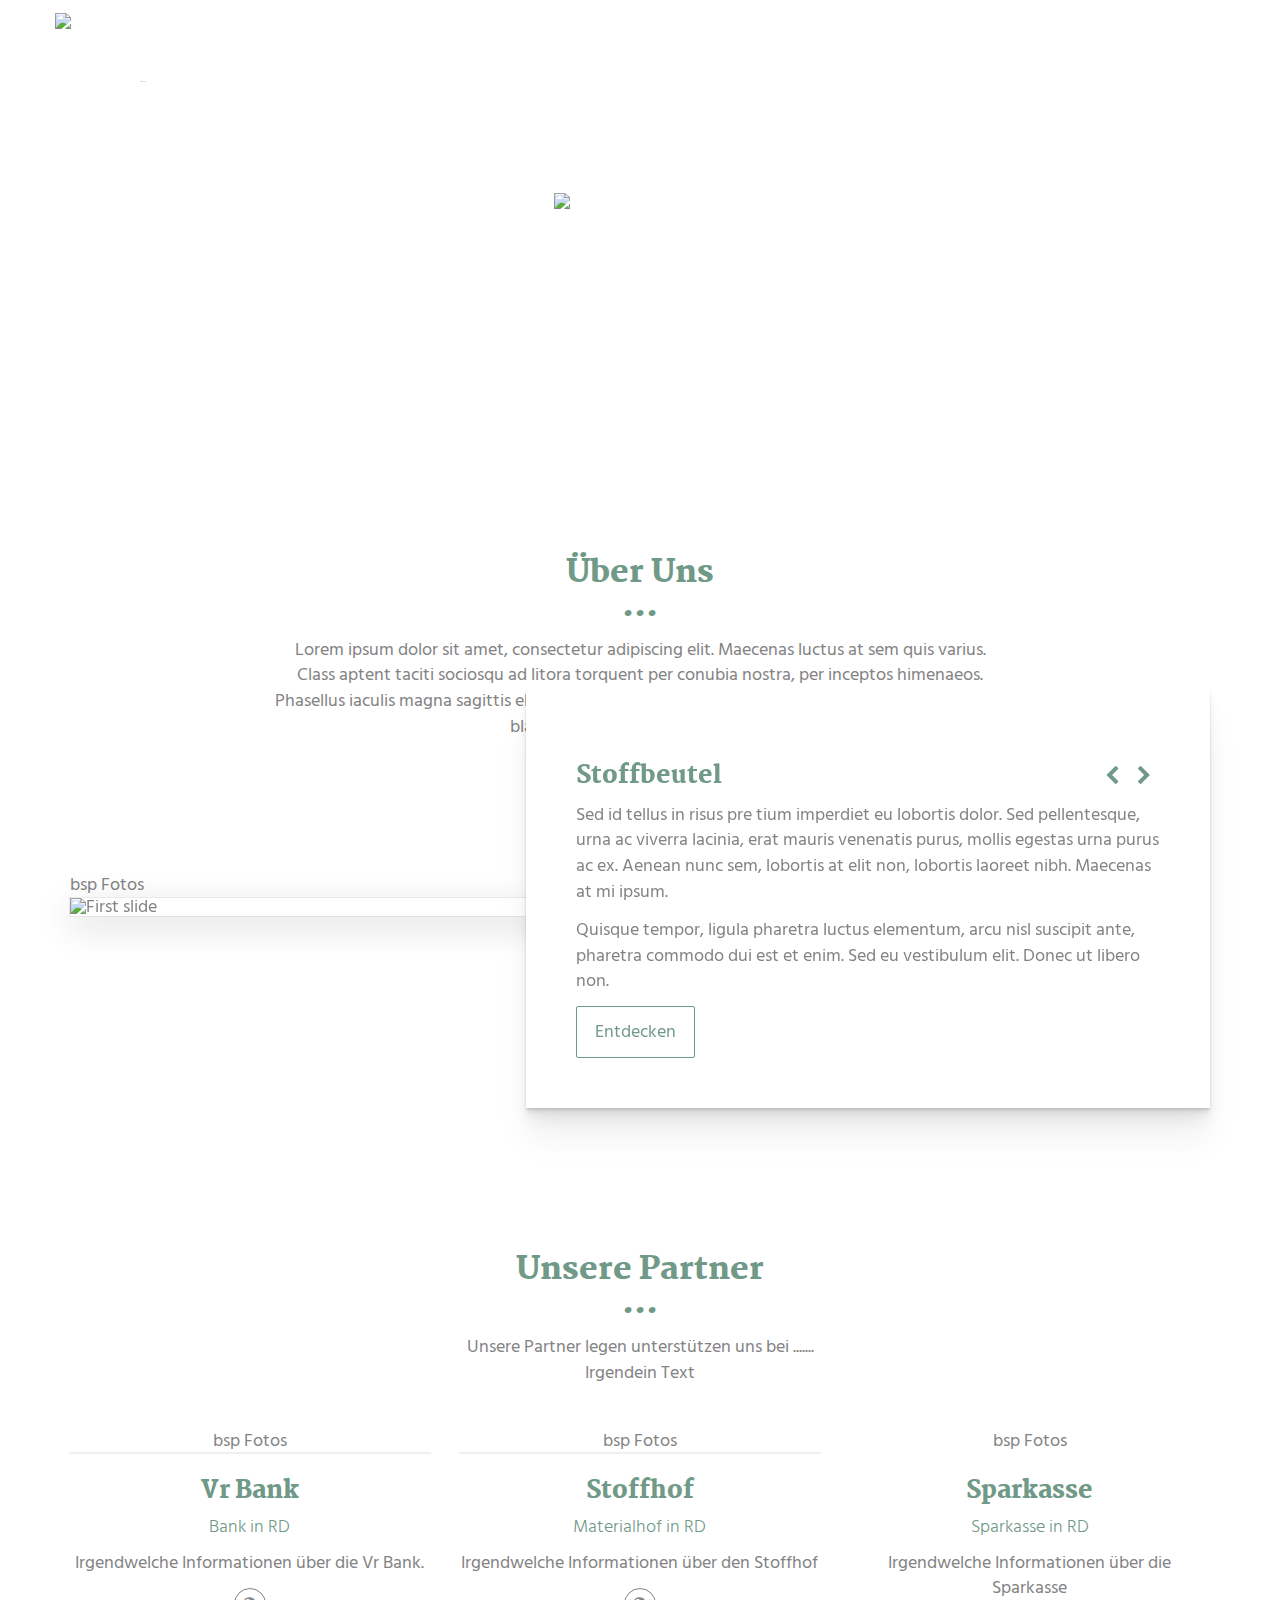
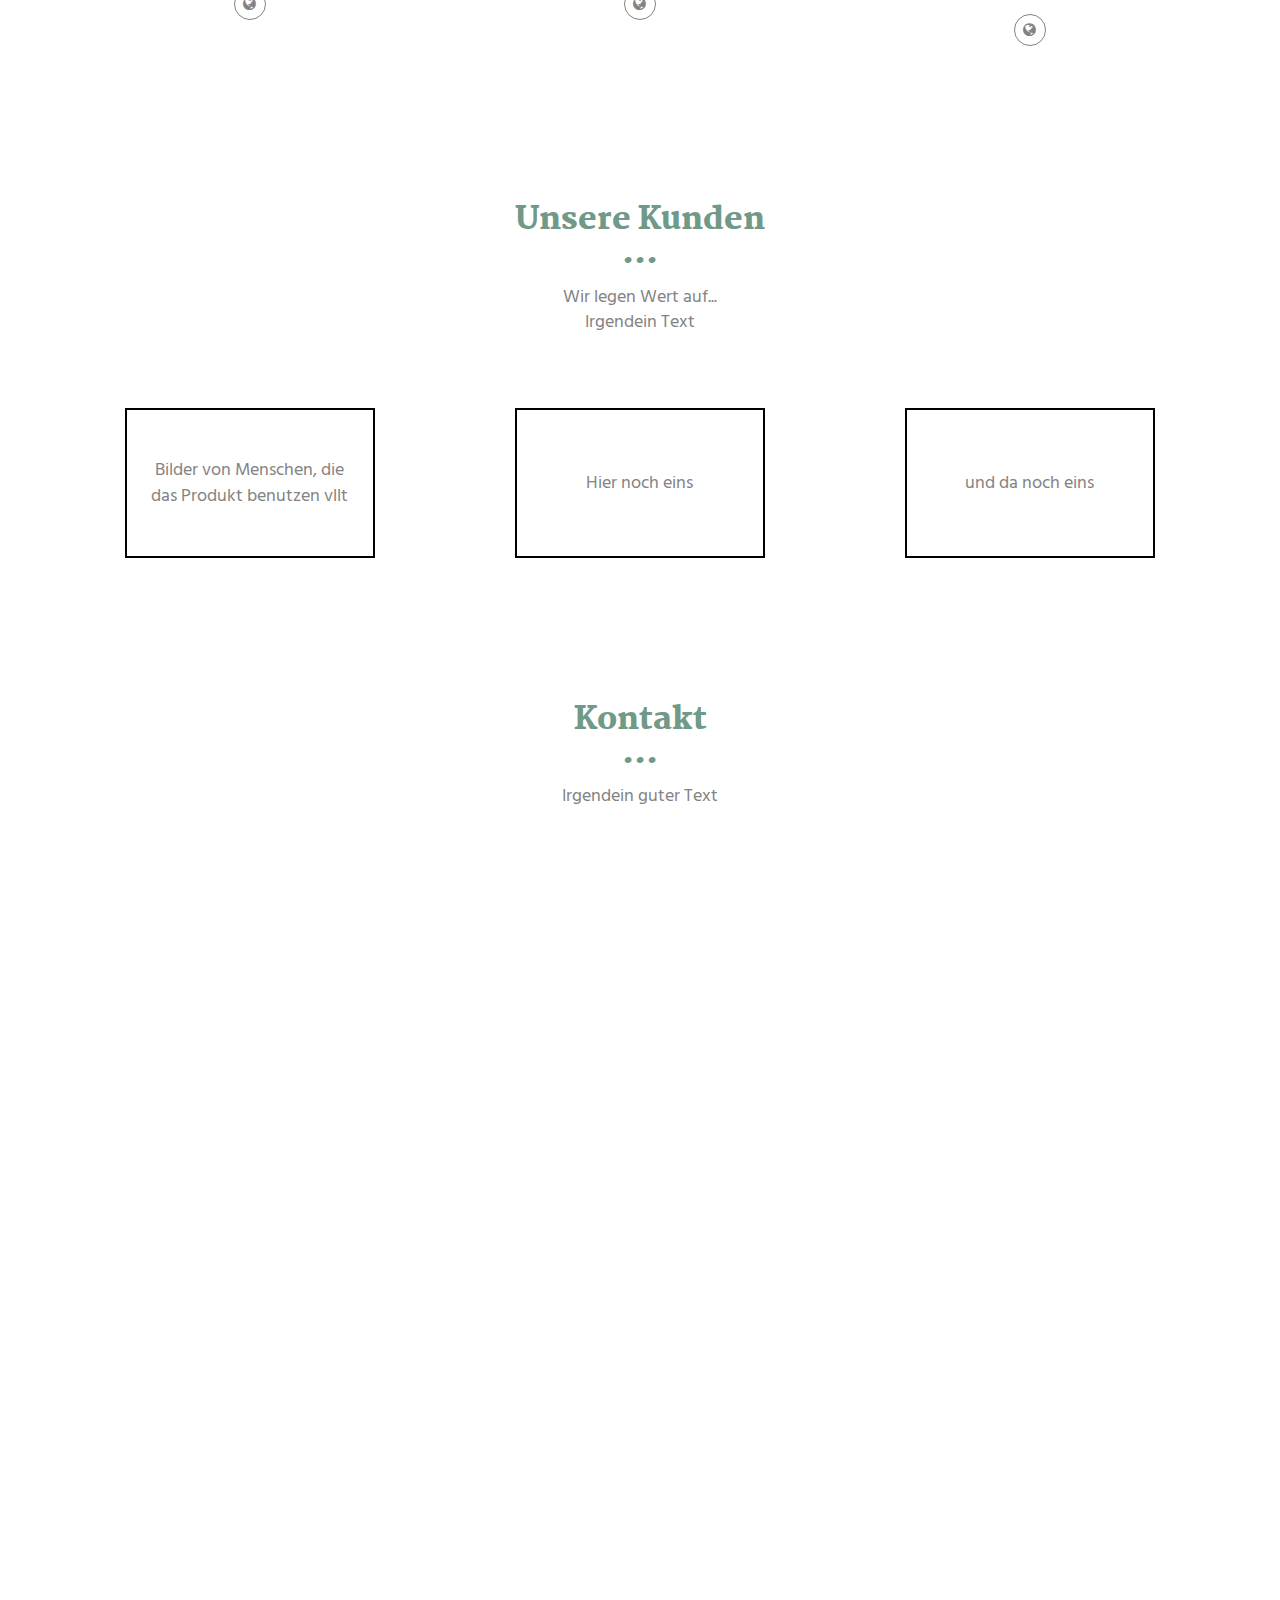
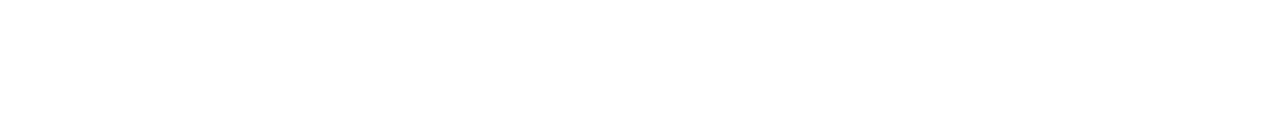
==== index.html @ a60a06b4 "Add files via upload" ====
<!DOCTYPE html>
<html lang="de-DE">

<head>
  <meta charset="UTF-8">
  <meta content="IE=edge" http-equiv="X-UA-Compatible">
  <meta content="width=device-width,initial-scale=1" name="viewport">
  <meta content="description" name="description">
  <meta name="google" content="notranslate" />
  <meta content="Mashup templates have been developped by Orson.io team" name="author">

  <!-- Disable tap highlight on IE -->
  <meta name="msapplication-tap-highlight" content="no">
  
  
  <link rel="apple-touch-icon" sizes="180x180" href="./assets/apple-icon-180x180.png">
  <link href="./assets/favicon.ico" rel="icon">
  <link rel="preconnect" href="https://fonts.googleapis.com">
  <link rel="preconnect" href="https://fonts.gstatic.com" crossorigin>
  <link href="https://fonts.googleapis.com/css2?family=Montserrat:wght@300&family=Open+Sans:ital,wght@0,300;0,400;0,500;0,600;0,700;0,800;1,300;1,400;1,500;1,600;1,700;1,800&family=Poppins:wght@100;200;300;400;600;700&display=swap" rel="stylesheet">
  <title>Endlos Schleife - Ein Schüler StartUp</title>
  <link href="./main.550dcf66.css" rel="stylesheet">
  <link href="style.css" rel="stylesheet">
</head>

<body> <!-- Add your content of header -->
<header>
  <nav class="navbar navbar-default active">
    <div class="container">
      <div class="navbar-header">
        <button type="button" class="navbar-toggle collapsed" data-toggle="collapse" data-target="#navbar-collapse" aria-expanded="false">
          <span class="sr-only">Toggle navigation</span>
          <span class="icon-bar"></span>
          <span class="icon-bar"></span>
          <span class="icon-bar"></span>
        </button>
        <a href="index.html">
          <img src="assets/images/Endlos.png" class="navbar-brand  col-12" alt="Endlos Schleife Logo">
          <h1 class="linkbk">Endlos Schleife </h1>
            <h2 class="smaller">Ein Schüler StartUp</h2>
          
        </a>
      </div>

      <div class="collapse navbar-collapse" id="navbar-collapse">
        <ul class="nav navbar-nav navbar-right">
          <li class="underline"><a href="./index.html" title="">Home</a></li>
          <li class="underline more"><a href="./project.html" title="">Unser Produkt</a></li>
          <li class="underline diff"><a href="./index.html" title="">Unser Team</a></li>
          <li>
            <p>
              <a href="#section2" class="btn btn-default navbar-btn" title="">Kontakt</a>
            </p>
          </li>
        </ul>
      </div> 
    </div>
  </nav>
</header>

<!-- Add your site or app content here -->
  <div class="hero-full-container background-image-container white-text-container">
    <div class="container">
      <div class="row">
        <div class="col-xs-12">
          <a class="" href="./index.html" title="">
            <img src="assets/images/Endlos.png" class="endlos_logo  col-12" alt="Endlos Schleife Logo">
          </a>
          <br>
          <a href="./project.html" class="btn btn-default btn-lg" title="">Entdecken</a>
        </div>
      </div>
    </div>
  </div>

  <div class="section-container">
    <div class="container">
      <div class="row">
        <div class="col-xs-12 col-md-8 col-md-offset-2">
          <div class="text-center">
            <h2>Über Uns</h2>
            <p>Lorem ipsum dolor sit amet, consectetur adipiscing elit. Maecenas luctus at sem quis varius. 
            <br>
            Class aptent taciti sociosqu ad litora torquent per conubia nostra, per inceptos himenaeos. Phasellus iaculis magna sagittis elit sagittis, at hendrerit lorem venenatis. Morbi accumsan iaculis blandit. Cras ultrices hendrerit nisl.</p>
          </div>
       </div>
      </div>
    </div>
  </div>

  <div class="section-container">
    <div class="container">
      <div class="row">      
          <div class="col-xs-12">

              bsp Fotos
            <div id="carousel-example-generic" class="carousel carousel-fade slide" data-ride="carousel">
             
                <div class="carousel-inner" role="listbox">

                    <div class="item active">
                        <img class="img-responsive" src="./assets/images/img-06.jpg" alt="First slide">
                        <div class="carousel-caption card-shadow reveal">
                          
                          <h3>Stoffbeutel</h3>
                          <a class="left carousel-control" href="#carousel-example-generic" role="button" data-slide="prev">
                            <i class="fa fa-chevron-left" aria-hidden="true"></i>
                            <span class="sr-only">Zurück</span>
                          </a>
                          <a class="right carousel-control" href="#carousel-example-generic" role="button" data-slide="next">
                            <i class="fa fa-chevron-right" aria-hidden="true"></i>
                            <span class="sr-only">Nächster</span>
                          </a>
                          <p>
                            Sed id tellus in risus pre
                            tium imperdiet eu lobortis dolor. Sed pellentesque, urna ac viverra lacinia, erat mauris venenatis purus, mollis egestas urna purus ac ex.
                            Aenean nunc sem, lobortis at elit non, lobortis laoreet nibh. Maecenas at mi ipsum.
                          </p>
                          
                          <p>
                            Quisque tempor, ligula pharetra luctus elementum, arcu nisl suscipit ante, pharetra commodo dui est et enim. Sed eu vestibulum elit. Donec ut libero non.
                          </p>
                          <a href="./project.html" class="btn btn-primary" title="">
                            Entdecken
                          </a>
                        </div>
                    </div>
                    <div class="item">
                        <img class="img-responsive" src="./assets/images/img-07.jpg" alt="First slide">
                        <div class="carousel-caption card-shadow reveal">

                          <h3>Stoffschleife</h3>
                            <a class="left carousel-control" href="#carousel-example-generic" role="button" data-slide="prev">
                              <i class="fa fa-chevron-left" aria-hidden="true"></i>
                              <span class="sr-only">Previous</span>
                            </a>
                            <a class="right carousel-control" href="#carousel-example-generic" role="button" data-slide="next">
                              <i class="fa fa-chevron-right" aria-hidden="true"></i>
                              <span class="sr-only">Next</span>
                            </a>
                          <p>
                            Pre id tellus in risus pre
                            tium imperdiet eu lobortis dolor. Sed pellentesque, urna ac viverra lacinia, erat mauris venenatis purus, mollis egestas urna purus ac ex.
                            Aenean nunc sem, lobortis at elit non, lobortis laoreet nibh. Maecenas at mi ipsum.
                          </p>
                          
                          <p>
                            Quisque tempor, ligula pharetra luctus elementum, arcu nisl suscipit ante, pharetra commodo dui est et enim. Sed eu vestibulum elit. Donec ut libero non.
                          </p>
                          <a href="./project.html" class="btn btn-primary" title="">
                            Entdecken
                          </a>
                        </div>
                    </div>
                </div>
               
            </div>

           
          </div>
          
        </div>  
      
    </div>
  </div>

  <div class="section-container">
    <div class="container text-center">
      <div class="row section-container-spacer">
        <div class="col-xs-12 col-md-12">
          <h2>Unsere Partner</h2>
          <p>Unsere Partner legen unterstützen uns bei ....... <br>Irgendein Text</p>
        </div>  
      </div>
      <div class="row">
        <div class="col-xs-12 col-md-4">
          bsp Fotos
          <div class="hover shadow">
            <img src="./assets/images/profil-01.jpg" alt="" class="reveal img-responsive reveal-content image-center">
          </div>
          <h3>Vr Bank</h3>
          <h4>Bank in RD</h4>
          <p>Irgendwelche Informationen über die Vr Bank.</p>
          <p>
            <a href="https://www.meine-vrbank.de/startseite.html" class="social-round-icon fa-icon text-center" title="">
              <i class="fa fa-globe" aria-hidden="true"></i>
            </a>
          </p>
        </div>
       
        <div class="col-xs-12 col-md-4">
          bsp Fotos
          <div class="hover shadow">
            <img src="./assets/images/profil-02.jpg" alt="" class="reveal img-responsive reveal-content image-center">
          </div>
          <h3>Stoffhof</h3>
          <h4>Materialhof in RD</h4>
          <p>Irgendwelche Informationen über den Stoffhof</p>
          <p>
            <a href="https://www.awr.de/unser-leistungsangebot/service/recyclinghoefe/" class="social-round-icon fa-icon text-center" title="">
              <i class="fa fa-globe" aria-hidden="true"></i>
            </a>
          </p>
        </div>
        <div class="col-xs-12 col-md-4">
          bsp Fotos
          <div class="hover shadow">
            <img src="./assets/images/profil-03.jpg" alt="" class="reveal img-responsive reveal-content image-center">
          </div>
          <h3>Sparkasse</h3>
          <h4>Sparkasse in RD</h4>
          <p>Irgendwelche Informationen über die Sparkasse</p>
          <p>
            <a href="https://www.sparkasse.de/" class="social-round-icon fa-icon text-center" title="">
              <i class="fa fa-globe" aria-hidden="true"></i>
            </a>
          </p>
        </div>
      </div>
    </div>
  </div>

  <div class="section-container">
    <div class="container text-center">
      <div class="row section-container-spacer">
        <div class="col-xs-12 col-md-12">
          <h2 class="text-center">Unsere Kunden</h2>
          <p>Wir legen Wert auf... <br>Irgendein Text</p>
        </div>  
      </div>
      <div class="row">
        <div class="col-xs-12 col-md-4 flex">
          <div class="boxartext">Bilder von Menschen, die das Produkt benutzen vllt</div>
          <!--  <img src="./assets/images/logo-01.png" alt="" class="img-responsive reveal-content image-center">  -->

        </div>
       
        <div class="col-xs-12 col-md-4 flex">
         <div class="boxartext"> Hier noch eins </div>
          <!--   <img src="./assets/images/logo-02.png" alt="" class="img-responsive reveal-content image-center">   -->
        </div>
        <div class="col-xs-12 col-md-4 flex">
          <div class="boxartext">und da noch eins</div>
          <!--  <img src="./assets/images/logo-03.png" alt="" class="img-responsive reveal-content image-center">   -->
        </div>
      </div>
    </div>
  </div>
 
 
  <div  id="section2" class="section-container contact-container">
    <div class="container">
      <div class="row">
        <div class="col-xs-12 col-md-12">
          <div class="section-container-spacer">
            <h2 class="text-center">Kontakt</h2>
            <p class="text-center">Irgendein guter Text</p>
          </div>
          <div class="card-container">
            <div class="card card-shadow col-xs-10 col-xs-offset-1 col-md-8 col-md-offset-2 reveal">
              <form action="" class="reveal-content">
                <div class="row">
                  <div class="col-md-7">
                    <div class="form-group">
                      <input type="email" class="form-control" id="email" placeholder="Email">
                    </div>
                    <div class="form-group">
                      <input type="text" class="form-control" id="subject" placeholder="Betreff">
                    </div>
                    <div class="form-group">
                      <textarea class="form-control" rows="3" placeholder="Nachricht hier eingeben"></textarea>
                    </div>
                    <button type="submit" class="btn btn-primary">Senden</button>
                  </div>
                  <div class="col-md-5">
                    <ul class="list-unstyled address-container">
                      <li>
                        <span class="fa-icon">
                          <i class="fa fa-phone" aria-hidden="true"></i>
                        </span>
                        + Telefonnummer
                      </li>
                      <li>
                        <span class="fa-icon">
                          <i class="fa fa fa-map-o" aria-hidden="true"></i>
                        </span>
                        Ritterstraße 12, 24768 Rendsburg
                      </li>
                    </ul>
                  </div>
                </div>
              </form>
            </div>
            <div class="card-image col-xs-12" style="background-image: url('/assets/images/img-01.jpg')">
            </div>
          </div>
        </div>  
      </div>
    </div>
  </div>

<script>
  document.addEventListener("DOMContentLoaded", function (event) {
    navbarFixedTopAnimation();
  });
</script>

<footer class="footer-container white-text-container">
  <div class="container">
    <div class="row">

     
      <div class="col-xs-12">
        <h3>Endlos Schleife</h3>

        <div class="row">
          <div class="col-xs-12 col-sm-7">
            <p><small> &copy 2022, Endlos Schleife </small>
            </p>
          </div>
          <div class="col-xs-12 col-sm-5">
            <p class="text-right">
              <a href="https://www.instagram.com/endlosschleife_official/" class="social-round-icon white-round-icon fa-icon" target="_blank">
                  <i class="fa fa-instagram"></i>
              </a>
              <a href="https://www.facebook.com/people/Endlosschleife-Hela/100087399893054/" class="social-round-icon white-round-icon fa-icon"  target="_blank" title="">
                <i class="fa fa-facebook" aria-hidden="true"></i>
              </a>
              <a href="https://twitter.com/" class="social-round-icon white-round-icon fa-icon" target="_blank" title="">
                <i class="fa fa-twitter" aria-hidden="true"></i>
              </a>
              <a href="https://www.linkedin.com/" class="social-round-icon white-round-icon fa-icon" target="_blank" title="">
                <i class="fa fa-linkedin" aria-hidden="true"></i>
              </a>
            </p>
          </div>
        </div>
        
        
      </div>
    </div>
  </div>
</footer>

<script>
  document.addEventListener("DOMContentLoaded", function (event) {
    navActivePage();
    scrollRevelation('.reveal');
  });
</script>

<!-- Google Analytics: change UA-XXXXX-X to be your site's ID 

<script>
  (function (i, s, o, g, r, a, m) {
    i['GoogleAnalyticsObject'] = r; i[r] = i[r] || function () {
      (i[r].q = i[r].q || []).push(arguments)
    }, i[r].l = 1 * new Date(); a = s.createElement(o),
      m = s.getElementsByTagName(o)[0]; a.async = 1; a.src = g; m.parentNode.insertBefore(a, m)
  })(window, document, 'script', '//www.google-analytics.com/analytics.js', 'ga');
  ga('create', 'UA-XXXXX-X', 'auto');
  ga('send', 'pageview');
</script>

--> <script type="text/javascript" src="./main.0cf8b554.js"></script></body>

</html>
---- main.550dcf66.css ----
@import url(https://fonts.googleapis.com/css?family=Hind+Siliguri:300,600|Martel:400,900);@import url(https://maxcdn.bootstrapcdn.com/font-awesome/4.7.0/css/font-awesome.min.css);/*!
 * Bootstrap v3.3.7 (http://getbootstrap.com)
 * Copyright 2011-2016 Twitter, Inc.
 * Licensed under MIT (https://github.com/twbs/bootstrap/blob/master/LICENSE)
 */
/*! normalize.css v3.0.3 | MIT License | github.com/necolas/normalize.css */html{font-family:sans-serif;-ms-text-size-adjust:100%;-webkit-text-size-adjust:100%}body{margin:0}article,aside,details,figcaption,figure,footer,header,hgroup,main,menu,nav,section,summary{display:block}audio,canvas,progress,video{display:inline-block;vertical-align:baseline}audio:not([controls]){display:none;height:0}[hidden],template{display:none}a{background-color:transparent}a:active,a:hover{outline:0}abbr[title]{border-bottom:1px dotted}b,strong{font-weight:700}dfn{font-style:italic}h1{font-size:2em;margin:.67em 0}mark{background:#ff0;color:#000}small{font-size:80%}sub,sup{font-size:75%;line-height:0;position:relative;vertical-align:baseline}sup{top:-.5em}sub{bottom:-.25em}img{border:0}svg:not(:root){overflow:hidden}figure{margin:1em 40px}hr{box-sizing:content-box;height:0}pre{overflow:auto}code,kbd,pre,samp{font-family:monospace,monospace;font-size:1em}button,input,optgroup,select,textarea{color:inherit;font:inherit;margin:0}button{overflow:visible}button,select{text-transform:none}button,html input[type=button],input[type=reset],input[type=submit]{-webkit-appearance:button;cursor:pointer}button[disabled],html input[disabled]{cursor:default}button::-moz-focus-inner,input::-moz-focus-inner{border:0;padding:0}input{line-height:normal}input[type=checkbox],input[type=radio]{box-sizing:border-box;padding:0}input[type=number]::-webkit-inner-spin-button,input[type=number]::-webkit-outer-spin-button{height:auto}input[type=search]{-webkit-appearance:textfield;box-sizing:content-box}input[type=search]::-webkit-search-cancel-button,input[type=search]::-webkit-search-decoration{-webkit-appearance:none}fieldset{border:1px solid silver;margin:0 2px;padding:.35em .625em .75em}textarea{overflow:auto}optgroup{font-weight:700}table{border-collapse:collapse;border-spacing:0}td,th{padding:0}

/*! Source: https://github.com/h5bp/html5-boilerplate/blob/master/src/css/main.css */@media print{*,:after,:before{background:transparent!important;color:#000!important;box-shadow:none!important;text-shadow:none!important}a,a:visited{text-decoration:underline}a[href]:after{content:" (" attr(href) ")"}abbr[title]:after{content:" (" attr(title) ")"}a[href^="#"]:after,a[href^="javascript:"]:after{content:""}blockquote,pre{border:1px solid #999;page-break-inside:avoid}thead{display:table-header-group}img,tr{page-break-inside:avoid}img{max-width:100%!important}h2,h3,p{orphans:3;widows:3}h2,h3{page-break-after:avoid}.navbar{display:none}.btn>.caret,.dropup>.btn>.caret{border-top-color:#000!important}.label{border:1px solid #000}.table{border-collapse:collapse!important}.table td,.table th{background-color:#fff!important}.table-bordered td,.table-bordered th{border:1px solid #ddd!important}}*,:after,:before{-webkit-box-sizing:border-box;-moz-box-sizing:border-box;box-sizing:border-box}html{font-size:10px;-webkit-tap-highlight-color:transparent}body{font-family:Hind Siliguri,Helvetica,Arial,sans-serif;font-size:18px;line-height:1.42857;color:#838383;background-color:#fff}button,input,select,textarea{font-family:inherit;font-size:inherit;line-height:inherit}a{color:#1763e9;text-decoration:none}a:focus,a:hover{color:#1045a4;text-decoration:underline}a:focus{outline:5px auto -webkit-focus-ring-color;outline-offset:-2px}figure{margin:0}img{vertical-align:middle}.img-responsive{display:block;max-width:100%;height:auto}.img-rounded{border-radius:4px}.img-thumbnail{padding:4px;line-height:1.42857;background-color:#fff;border:1px solid #ddd;border-radius:2px;-webkit-transition:all .2s ease-in-out;-o-transition:all .2s ease-in-out;transition:all .2s ease-in-out;display:inline-block;max-width:100%;height:auto}.img-circle{border-radius:50%}hr{margin-top:25px;margin-bottom:25px;border:0;border-top:1px solid #eee}.sr-only{position:absolute;width:1px;height:1px;margin:-1px;padding:0;overflow:hidden;clip:rect(0,0,0,0);border:0}.sr-only-focusable:active,.sr-only-focusable:focus{position:static;width:auto;height:auto;margin:0;overflow:visible;clip:auto}[role=button]{cursor:pointer}.h1,.h2,.h3,.h4,.h5,.h6,h1,h2,h3,h4,h5,h6{font-family:Martel,Times New Roman,Times,serif;font-weight:900;line-height:1.1;color:#1763e9}.h1 .small,.h1 small,.h2 .small,.h2 small,.h3 .small,.h3 small,.h4 .small,.h4 small,.h5 .small,.h5 small,.h6 .small,.h6 small,h1 .small,h1 small,h2 .small,h2 small,h3 .small,h3 small,h4 .small,h4 small,h5 .small,h5 small,h6 .small,h6 small{font-weight:400;line-height:1;color:#777}.h1,.h2,.h3,h1,h2,h3{margin-top:25px;margin-bottom:12.5px}.h1 .small,.h1 small,.h2 .small,.h2 small,.h3 .small,.h3 small,h1 .small,h1 small,h2 .small,h2 small,h3 .small,h3 small{font-size:65%}.h4,.h5,.h6,h4,h5,h6{margin-top:12.5px;margin-bottom:12.5px}.h4 .small,.h4 small,.h5 .small,.h5 small,.h6 .small,.h6 small,h4 .small,h4 small,h5 .small,h5 small,h6 .small,h6 small{font-size:75%}.h1,h1{font-size:59px}.h2,h2{font-size:31px}.h3,h3{font-size:24px}.h4,.h5,h4,h5{font-size:18px}.h6,h6{font-size:16px}p{margin:0 0 12.5px}.lead{margin-bottom:25px;font-size:20px;font-weight:300;line-height:1.4}@media (min-width:768px){.lead{font-size:27px}}.small,small{font-size:77%}.mark,mark{background-color:#fcf8e3;padding:.2em}.text-left{text-align:left}.text-right{text-align:right}.text-center{text-align:center}.text-justify{text-align:justify}.text-nowrap{white-space:nowrap}.text-lowercase{text-transform:lowercase}.initialism,.text-uppercase{text-transform:uppercase}.text-capitalize{text-transform:capitalize}.text-muted{color:#777}.text-primary{color:#1763e9}a.text-primary:focus,a.text-primary:hover{color:#124fbb}.text-success{color:#fff}a.text-success:focus,a.text-success:hover{color:#e6e6e6}.text-info{color:#31708f}a.text-info:focus,a.text-info:hover{color:#245269}.text-warning{color:#8a6d3b}a.text-warning:focus,a.text-warning:hover{color:#66512c}.text-danger{color:#fff}a.text-danger:focus,a.text-danger:hover{color:#e6e6e6}.bg-primary{color:#fff;background-color:#1763e9}a.bg-primary:focus,a.bg-primary:hover{background-color:#124fbb}.bg-success{background-color:#08005f}a.bg-success:focus,a.bg-success:hover{background-color:#04002c}.bg-info{background-color:#d9edf7}a.bg-info:focus,a.bg-info:hover{background-color:#afd9ee}.bg-warning{background-color:#fcf8e3}a.bg-warning:focus,a.bg-warning:hover{background-color:#f7ecb5}.bg-danger{background-color:#ca044b}a.bg-danger:focus,a.bg-danger:hover{background-color:#980338}.page-header{padding-bottom:11.5px;margin:50px 0 25px;border-bottom:1px solid #eee}ol,ul{margin-top:0;margin-bottom:12.5px}ol ol,ol ul,ul ol,ul ul{margin-bottom:0}.list-inline,.list-unstyled{padding-left:0;list-style:none}.list-inline{margin-left:-5px}.list-inline>li{display:inline-block;padding-left:5px;padding-right:5px}dl{margin-top:0;margin-bottom:25px}dd,dt{line-height:1.42857}dt{font-weight:700}dd{margin-left:0}.dl-horizontal dd:after,.dl-horizontal dd:before{content:" ";display:table}.dl-horizontal dd:after{clear:both}@media (min-width:768px){.dl-horizontal dt{float:left;width:160px;clear:left;text-align:right;overflow:hidden;text-overflow:ellipsis;white-space:nowrap}.dl-horizontal dd{margin-left:180px}}abbr[data-original-title],abbr[title]{cursor:help;border-bottom:1px dotted #777}.initialism{font-size:90%}blockquote{padding:12.5px 25px;margin:0 0 25px;font-size:22.5px;border-left:5px solid #eee}blockquote ol:last-child,blockquote p:last-child,blockquote ul:last-child{margin-bottom:0}blockquote .small,blockquote footer,blockquote small{display:block;font-size:80%;line-height:1.42857;color:#777}blockquote .small:before,blockquote footer:before,blockquote small:before{content:"\2014   \A0"}.blockquote-reverse,blockquote.pull-right{padding-right:15px;padding-left:0;border-right:5px solid #eee;border-left:0;text-align:right}.blockquote-reverse .small:before,.blockquote-reverse footer:before,.blockquote-reverse small:before,blockquote.pull-right .small:before,blockquote.pull-right footer:before,blockquote.pull-right small:before{content:""}.blockquote-reverse .small:after,.blockquote-reverse footer:after,.blockquote-reverse small:after,blockquote.pull-right .small:after,blockquote.pull-right footer:after,blockquote.pull-right small:after{content:"\A0   \2014"}address{margin-bottom:25px;font-style:normal;line-height:1.42857}code,kbd,pre,samp{font-family:Menlo,Monaco,Consolas,Courier New,monospace}code{color:#c7254e;background-color:#f9f2f4}code,kbd{padding:2px 4px;font-size:90%;border-radius:2px}kbd{color:#fff;background-color:#333;box-shadow:inset 0 -1px 0 rgba(0,0,0,.25)}kbd kbd{padding:0;font-size:100%;font-weight:700;box-shadow:none}pre{display:block;padding:12px;margin:0 0 12.5px;font-size:17px;line-height:1.42857;word-break:break-all;word-wrap:break-word;color:#333;background-color:#f5f5f5;border:1px solid #ccc;border-radius:2px}pre code{padding:0;font-size:inherit;color:inherit;white-space:pre-wrap;background-color:transparent;border-radius:0}.pre-scrollable{max-height:340px;overflow-y:scroll}.container{margin-right:auto;margin-left:auto;padding-left:15px;padding-right:15px}.container:after,.container:before{content:" ";display:table}.container:after{clear:both}@media (min-width:768px){.container{width:750px}}@media (min-width:992px){.container{width:970px}}@media (min-width:1200px){.container{width:1170px}}.container-fluid{margin-right:auto;margin-left:auto;padding-left:15px;padding-right:15px}.container-fluid:after,.container-fluid:before{content:" ";display:table}.container-fluid:after{clear:both}.row{margin-left:-15px;margin-right:-15px}.row:after,.row:before{content:" ";display:table}.row:after{clear:both}.col-lg-1,.col-lg-2,.col-lg-3,.col-lg-4,.col-lg-5,.col-lg-6,.col-lg-7,.col-lg-8,.col-lg-9,.col-lg-10,.col-lg-11,.col-lg-12,.col-md-1,.col-md-2,.col-md-3,.col-md-4,.col-md-5,.col-md-6,.col-md-7,.col-md-8,.col-md-9,.col-md-10,.col-md-11,.col-md-12,.col-sm-1,.col-sm-2,.col-sm-3,.col-sm-4,.col-sm-5,.col-sm-6,.col-sm-7,.col-sm-8,.col-sm-9,.col-sm-10,.col-sm-11,.col-sm-12,.col-xs-1,.col-xs-2,.col-xs-3,.col-xs-4,.col-xs-5,.col-xs-6,.col-xs-7,.col-xs-8,.col-xs-9,.col-xs-10,.col-xs-11,.col-xs-12{position:relative;min-height:1px;padding-left:15px;padding-right:15px}.col-xs-1,.col-xs-2,.col-xs-3,.col-xs-4,.col-xs-5,.col-xs-6,.col-xs-7,.col-xs-8,.col-xs-9,.col-xs-10,.col-xs-11,.col-xs-12{float:left}.col-xs-1{width:8.33333%}.col-xs-2{width:16.66667%}.col-xs-3{width:25%}.col-xs-4{width:33.33333%}.col-xs-5{width:41.66667%}.col-xs-6{width:50%}.col-xs-7{width:58.33333%}.col-xs-8{width:66.66667%}.col-xs-9{width:75%}.col-xs-10{width:83.33333%}.col-xs-11{width:91.66667%}.col-xs-12{width:100%}.col-xs-pull-0{right:auto}.col-xs-pull-1{right:8.33333%}.col-xs-pull-2{right:16.66667%}.col-xs-pull-3{right:25%}.col-xs-pull-4{right:33.33333%}.col-xs-pull-5{right:41.66667%}.col-xs-pull-6{right:50%}.col-xs-pull-7{right:58.33333%}.col-xs-pull-8{right:66.66667%}.col-xs-pull-9{right:75%}.col-xs-pull-10{right:83.33333%}.col-xs-pull-11{right:91.66667%}.col-xs-pull-12{right:100%}.col-xs-push-0{left:auto}.col-xs-push-1{left:8.33333%}.col-xs-push-2{left:16.66667%}.col-xs-push-3{left:25%}.col-xs-push-4{left:33.33333%}.col-xs-push-5{left:41.66667%}.col-xs-push-6{left:50%}.col-xs-push-7{left:58.33333%}.col-xs-push-8{left:66.66667%}.col-xs-push-9{left:75%}.col-xs-push-10{left:83.33333%}.col-xs-push-11{left:91.66667%}.col-xs-push-12{left:100%}.col-xs-offset-0{margin-left:0}.col-xs-offset-1{margin-left:8.33333%}.col-xs-offset-2{margin-left:16.66667%}.col-xs-offset-3{margin-left:25%}.col-xs-offset-4{margin-left:33.33333%}.col-xs-offset-5{margin-left:41.66667%}.col-xs-offset-6{margin-left:50%}.col-xs-offset-7{margin-left:58.33333%}.col-xs-offset-8{margin-left:66.66667%}.col-xs-offset-9{margin-left:75%}.col-xs-offset-10{margin-left:83.33333%}.col-xs-offset-11{margin-left:91.66667%}.col-xs-offset-12{margin-left:100%}@media (min-width:768px){.col-sm-1,.col-sm-2,.col-sm-3,.col-sm-4,.col-sm-5,.col-sm-6,.col-sm-7,.col-sm-8,.col-sm-9,.col-sm-10,.col-sm-11,.col-sm-12{float:left}.col-sm-1{width:8.33333%}.col-sm-2{width:16.66667%}.col-sm-3{width:25%}.col-sm-4{width:33.33333%}.col-sm-5{width:41.66667%}.col-sm-6{width:50%}.col-sm-7{width:58.33333%}.col-sm-8{width:66.66667%}.col-sm-9{width:75%}.col-sm-10{width:83.33333%}.col-sm-11{width:91.66667%}.col-sm-12{width:100%}.col-sm-pull-0{right:auto}.col-sm-pull-1{right:8.33333%}.col-sm-pull-2{right:16.66667%}.col-sm-pull-3{right:25%}.col-sm-pull-4{right:33.33333%}.col-sm-pull-5{right:41.66667%}.col-sm-pull-6{right:50%}.col-sm-pull-7{right:58.33333%}.col-sm-pull-8{right:66.66667%}.col-sm-pull-9{right:75%}.col-sm-pull-10{right:83.33333%}.col-sm-pull-11{right:91.66667%}.col-sm-pull-12{right:100%}.col-sm-push-0{left:auto}.col-sm-push-1{left:8.33333%}.col-sm-push-2{left:16.66667%}.col-sm-push-3{left:25%}.col-sm-push-4{left:33.33333%}.col-sm-push-5{left:41.66667%}.col-sm-push-6{left:50%}.col-sm-push-7{left:58.33333%}.col-sm-push-8{left:66.66667%}.col-sm-push-9{left:75%}.col-sm-push-10{left:83.33333%}.col-sm-push-11{left:91.66667%}.col-sm-push-12{left:100%}.col-sm-offset-0{margin-left:0}.col-sm-offset-1{margin-left:8.33333%}.col-sm-offset-2{margin-left:16.66667%}.col-sm-offset-3{margin-left:25%}.col-sm-offset-4{margin-left:33.33333%}.col-sm-offset-5{margin-left:41.66667%}.col-sm-offset-6{margin-left:50%}.col-sm-offset-7{margin-left:58.33333%}.col-sm-offset-8{margin-left:66.66667%}.col-sm-offset-9{margin-left:75%}.col-sm-offset-10{margin-left:83.33333%}.col-sm-offset-11{margin-left:91.66667%}.col-sm-offset-12{margin-left:100%}}@media (min-width:992px){.col-md-1,.col-md-2,.col-md-3,.col-md-4,.col-md-5,.col-md-6,.col-md-7,.col-md-8,.col-md-9,.col-md-10,.col-md-11,.col-md-12{float:left}.col-md-1{width:8.33333%}.col-md-2{width:16.66667%}.col-md-3{width:25%}.col-md-4{width:33.33333%}.col-md-5{width:41.66667%}.col-md-6{width:50%}.col-md-7{width:58.33333%}.col-md-8{width:66.66667%}.col-md-9{width:75%}.col-md-10{width:83.33333%}.col-md-11{width:91.66667%}.col-md-12{width:100%}.col-md-pull-0{right:auto}.col-md-pull-1{right:8.33333%}.col-md-pull-2{right:16.66667%}.col-md-pull-3{right:25%}.col-md-pull-4{right:33.33333%}.col-md-pull-5{right:41.66667%}.col-md-pull-6{right:50%}.col-md-pull-7{right:58.33333%}.col-md-pull-8{right:66.66667%}.col-md-pull-9{right:75%}.col-md-pull-10{right:83.33333%}.col-md-pull-11{right:91.66667%}.col-md-pull-12{right:100%}.col-md-push-0{left:auto}.col-md-push-1{left:8.33333%}.col-md-push-2{left:16.66667%}.col-md-push-3{left:25%}.col-md-push-4{left:33.33333%}.col-md-push-5{left:41.66667%}.col-md-push-6{left:50%}.col-md-push-7{left:58.33333%}.col-md-push-8{left:66.66667%}.col-md-push-9{left:75%}.col-md-push-10{left:83.33333%}.col-md-push-11{left:91.66667%}.col-md-push-12{left:100%}.col-md-offset-0{margin-left:0}.col-md-offset-1{margin-left:8.33333%}.col-md-offset-2{margin-left:16.66667%}.col-md-offset-3{margin-left:25%}.col-md-offset-4{margin-left:33.33333%}.col-md-offset-5{margin-left:41.66667%}.col-md-offset-6{margin-left:50%}.col-md-offset-7{margin-left:58.33333%}.col-md-offset-8{margin-left:66.66667%}.col-md-offset-9{margin-left:75%}.col-md-offset-10{margin-left:83.33333%}.col-md-offset-11{margin-left:91.66667%}.col-md-offset-12{margin-left:100%}}@media (min-width:1200px){.col-lg-1,.col-lg-2,.col-lg-3,.col-lg-4,.col-lg-5,.col-lg-6,.col-lg-7,.col-lg-8,.col-lg-9,.col-lg-10,.col-lg-11,.col-lg-12{float:left}.col-lg-1{width:8.33333%}.col-lg-2{width:16.66667%}.col-lg-3{width:25%}.col-lg-4{width:33.33333%}.col-lg-5{width:41.66667%}.col-lg-6{width:50%}.col-lg-7{width:58.33333%}.col-lg-8{width:66.66667%}.col-lg-9{width:75%}.col-lg-10{width:83.33333%}.col-lg-11{width:91.66667%}.col-lg-12{width:100%}.col-lg-pull-0{right:auto}.col-lg-pull-1{right:8.33333%}.col-lg-pull-2{right:16.66667%}.col-lg-pull-3{right:25%}.col-lg-pull-4{right:33.33333%}.col-lg-pull-5{right:41.66667%}.col-lg-pull-6{right:50%}.col-lg-pull-7{right:58.33333%}.col-lg-pull-8{right:66.66667%}.col-lg-pull-9{right:75%}.col-lg-pull-10{right:83.33333%}.col-lg-pull-11{right:91.66667%}.col-lg-pull-12{right:100%}.col-lg-push-0{left:auto}.col-lg-push-1{left:8.33333%}.col-lg-push-2{left:16.66667%}.col-lg-push-3{left:25%}.col-lg-push-4{left:33.33333%}.col-lg-push-5{left:41.66667%}.col-lg-push-6{left:50%}.col-lg-push-7{left:58.33333%}.col-lg-push-8{left:66.66667%}.col-lg-push-9{left:75%}.col-lg-push-10{left:83.33333%}.col-lg-push-11{left:91.66667%}.col-lg-push-12{left:100%}.col-lg-offset-0{margin-left:0}.col-lg-offset-1{margin-left:8.33333%}.col-lg-offset-2{margin-left:16.66667%}.col-lg-offset-3{margin-left:25%}.col-lg-offset-4{margin-left:33.33333%}.col-lg-offset-5{margin-left:41.66667%}.col-lg-offset-6{margin-left:50%}.col-lg-offset-7{margin-left:58.33333%}.col-lg-offset-8{margin-left:66.66667%}.col-lg-offset-9{margin-left:75%}.col-lg-offset-10{margin-left:83.33333%}.col-lg-offset-11{margin-left:91.66667%}.col-lg-offset-12{margin-left:100%}}table{background-color:transparent}caption{padding-top:8px;padding-bottom:8px;color:#777}caption,th{text-align:left}.table{width:100%;max-width:100%;margin-bottom:25px}.table>tbody>tr>td,.table>tbody>tr>th,.table>tfoot>tr>td,.table>tfoot>tr>th,.table>thead>tr>td,.table>thead>tr>th{padding:8px;line-height:1.42857;vertical-align:top;border-top:1px solid #ddd}.table>thead>tr>th{vertical-align:bottom;border-bottom:2px solid #ddd}.table>caption+thead>tr:first-child>td,.table>caption+thead>tr:first-child>th,.table>colgroup+thead>tr:first-child>td,.table>colgroup+thead>tr:first-child>th,.table>thead:first-child>tr:first-child>td,.table>thead:first-child>tr:first-child>th{border-top:0}.table>tbody+tbody{border-top:2px solid #ddd}.table .table{background-color:#fff}.table-condensed>tbody>tr>td,.table-condensed>tbody>tr>th,.table-condensed>tfoot>tr>td,.table-condensed>tfoot>tr>th,.table-condensed>thead>tr>td,.table-condensed>thead>tr>th{padding:5px}.table-bordered,.table-bordered>tbody>tr>td,.table-bordered>tbody>tr>th,.table-bordered>tfoot>tr>td,.table-bordered>tfoot>tr>th,.table-bordered>thead>tr>td,.table-bordered>thead>tr>th{border:1px solid #ddd}.table-bordered>thead>tr>td,.table-bordered>thead>tr>th{border-bottom-width:2px}.table-striped>tbody>tr:nth-of-type(odd){background-color:#f9f9f9}.table-hover>tbody>tr:hover{background-color:#f5f5f5}table col[class*=col-]{position:static;float:none;display:table-column}table td[class*=col-],table th[class*=col-]{position:static;float:none;display:table-cell}.table>tbody>tr.active>td,.table>tbody>tr.active>th,.table>tbody>tr>td.active,.table>tbody>tr>th.active,.table>tfoot>tr.active>td,.table>tfoot>tr.active>th,.table>tfoot>tr>td.active,.table>tfoot>tr>th.active,.table>thead>tr.active>td,.table>thead>tr.active>th,.table>thead>tr>td.active,.table>thead>tr>th.active{background-color:#f5f5f5}.table-hover>tbody>tr.active:hover>td,.table-hover>tbody>tr.active:hover>th,.table-hover>tbody>tr:hover>.active,.table-hover>tbody>tr>td.active:hover,.table-hover>tbody>tr>th.active:hover{background-color:#e8e8e8}.table>tbody>tr.success>td,.table>tbody>tr.success>th,.table>tbody>tr>td.success,.table>tbody>tr>th.success,.table>tfoot>tr.success>td,.table>tfoot>tr.success>th,.table>tfoot>tr>td.success,.table>tfoot>tr>th.success,.table>thead>tr.success>td,.table>thead>tr.success>th,.table>thead>tr>td.success,.table>thead>tr>th.success{background-color:#08005f}.table-hover>tbody>tr.success:hover>td,.table-hover>tbody>tr.success:hover>th,.table-hover>tbody>tr:hover>.success,.table-hover>tbody>tr>td.success:hover,.table-hover>tbody>tr>th.success:hover{background-color:#060046}.table>tbody>tr.info>td,.table>tbody>tr.info>th,.table>tbody>tr>td.info,.table>tbody>tr>th.info,.table>tfoot>tr.info>td,.table>tfoot>tr.info>th,.table>tfoot>tr>td.info,.table>tfoot>tr>th.info,.table>thead>tr.info>td,.table>thead>tr.info>th,.table>thead>tr>td.info,.table>thead>tr>th.info{background-color:#d9edf7}.table-hover>tbody>tr.info:hover>td,.table-hover>tbody>tr.info:hover>th,.table-hover>tbody>tr:hover>.info,.table-hover>tbody>tr>td.info:hover,.table-hover>tbody>tr>th.info:hover{background-color:#c4e3f3}.table>tbody>tr.warning>td,.table>tbody>tr.warning>th,.table>tbody>tr>td.warning,.table>tbody>tr>th.warning,.table>tfoot>tr.warning>td,.table>tfoot>tr.warning>th,.table>tfoot>tr>td.warning,.table>tfoot>tr>th.warning,.table>thead>tr.warning>td,.table>thead>tr.warning>th,.table>thead>tr>td.warning,.table>thead>tr>th.warning{background-color:#fcf8e3}.table-hover>tbody>tr.warning:hover>td,.table-hover>tbody>tr.warning:hover>th,.table-hover>tbody>tr:hover>.warning,.table-hover>tbody>tr>td.warning:hover,.table-hover>tbody>tr>th.warning:hover{background-color:#faf2cc}.table>tbody>tr.danger>td,.table>tbody>tr.danger>th,.table>tbody>tr>td.danger,.table>tbody>tr>th.danger,.table>tfoot>tr.danger>td,.table>tfoot>tr.danger>th,.table>tfoot>tr>td.danger,.table>tfoot>tr>th.danger,.table>thead>tr.danger>td,.table>thead>tr.danger>th,.table>thead>tr>td.danger,.table>thead>tr>th.danger{background-color:#ca044b}.table-hover>tbody>tr.danger:hover>td,.table-hover>tbody>tr.danger:hover>th,.table-hover>tbody>tr:hover>.danger,.table-hover>tbody>tr>td.danger:hover,.table-hover>tbody>tr>th.danger:hover{background-color:#b10442}.table-responsive{overflow-x:auto;min-height:.01%}@media screen and (max-width:767px){.table-responsive{width:100%;margin-bottom:18.75px;overflow-y:hidden;-ms-overflow-style:-ms-autohiding-scrollbar;border:1px solid #ddd}.table-responsive>.table{margin-bottom:0}.table-responsive>.table>tbody>tr>td,.table-responsive>.table>tbody>tr>th,.table-responsive>.table>tfoot>tr>td,.table-responsive>.table>tfoot>tr>th,.table-responsive>.table>thead>tr>td,.table-responsive>.table>thead>tr>th{white-space:nowrap}.table-responsive>.table-bordered{border:0}.table-responsive>.table-bordered>tbody>tr>td:first-child,.table-responsive>.table-bordered>tbody>tr>th:first-child,.table-responsive>.table-bordered>tfoot>tr>td:first-child,.table-responsive>.table-bordered>tfoot>tr>th:first-child,.table-responsive>.table-bordered>thead>tr>td:first-child,.table-responsive>.table-bordered>thead>tr>th:first-child{border-left:0}.table-responsive>.table-bordered>tbody>tr>td:last-child,.table-responsive>.table-bordered>tbody>tr>th:last-child,.table-responsive>.table-bordered>tfoot>tr>td:last-child,.table-responsive>.table-bordered>tfoot>tr>th:last-child,.table-responsive>.table-bordered>thead>tr>td:last-child,.table-responsive>.table-bordered>thead>tr>th:last-child{border-right:0}.table-responsive>.table-bordered>tbody>tr:last-child>td,.table-responsive>.table-bordered>tbody>tr:last-child>th,.table-responsive>.table-bordered>tfoot>tr:last-child>td,.table-responsive>.table-bordered>tfoot>tr:last-child>th{border-bottom:0}}fieldset{margin:0;min-width:0}fieldset,legend{padding:0;border:0}legend{display:block;width:100%;margin-bottom:25px;font-size:27px;line-height:inherit;color:#333;border-bottom:1px solid #e5e5e5}label{display:inline-block;max-width:100%;margin-bottom:5px;font-weight:700}input[type=search]{-webkit-box-sizing:border-box;-moz-box-sizing:border-box;box-sizing:border-box}input[type=checkbox],input[type=radio]{margin:4px 0 0;margin-top:1px\9;line-height:normal}input[type=file]{display:block}input[type=range]{display:block;width:100%}select[multiple],select[size]{height:auto}input[type=checkbox]:focus,input[type=file]:focus,input[type=radio]:focus{outline:5px auto -webkit-focus-ring-color;outline-offset:-2px}output{padding-top:13px}.form-control,output{display:block;font-size:18px;line-height:1.42857;color:#555}.form-control{width:100%;height:51px;padding:12px 18px;background-color:#fff;background-image:none;border:1px solid #ddd;border-radius:2px;-webkit-box-shadow:inset 0 1px 1px rgba(0,0,0,.075);box-shadow:inset 0 1px 1px rgba(0,0,0,.075);-webkit-transition:border-color .15s ease-in-out,box-shadow .15s ease-in-out;-o-transition:border-color ease-in-out .15s,box-shadow ease-in-out .15s;transition:border-color .15s ease-in-out,box-shadow .15s ease-in-out}.form-control:focus{border-color:#66afe9;-webkit-box-shadow:inset 0 1px 1px rgba(0,0,0,.075),0 0 8px rgba(102,175,233,.6);box-shadow:inset 0 1px 1px rgba(0,0,0,.075),0 0 8px rgba(102,175,233,.6)}.form-control::-moz-placeholder{color:#999;opacity:1}.form-control:-ms-input-placeholder{color:#999}.form-control::-webkit-input-placeholder{color:#999}.form-control::-ms-expand{border:0;background-color:transparent}.form-control[disabled],.form-control[readonly],fieldset[disabled] .form-control{background-color:#eee;opacity:1}.form-control[disabled],fieldset[disabled] .form-control{cursor:not-allowed}textarea.form-control{height:auto}input[type=search]{-webkit-appearance:none}@media screen and (-webkit-min-device-pixel-ratio:0){input[type=date].form-control,input[type=datetime-local].form-control,input[type=month].form-control,input[type=time].form-control{line-height:51px}.input-group-sm>.input-group-btn>input[type=date].btn,.input-group-sm>.input-group-btn>input[type=datetime-local].btn,.input-group-sm>.input-group-btn>input[type=month].btn,.input-group-sm>.input-group-btn>input[type=time].btn,.input-group-sm>input[type=date].form-control,.input-group-sm>input[type=date].input-group-addon,.input-group-sm>input[type=datetime-local].form-control,.input-group-sm>input[type=datetime-local].input-group-addon,.input-group-sm>input[type=month].form-control,.input-group-sm>input[type=month].input-group-addon,.input-group-sm>input[type=time].form-control,.input-group-sm>input[type=time].input-group-addon,.input-group-sm input[type=date],.input-group-sm input[type=datetime-local],.input-group-sm input[type=month],.input-group-sm input[type=time],input[type=date].input-sm,input[type=datetime-local].input-sm,input[type=month].input-sm,input[type=time].input-sm{line-height:37px}.input-group-lg>.input-group-btn>input[type=date].btn,.input-group-lg>.input-group-btn>input[type=datetime-local].btn,.input-group-lg>.input-group-btn>input[type=month].btn,.input-group-lg>.input-group-btn>input[type=time].btn,.input-group-lg>input[type=date].form-control,.input-group-lg>input[type=date].input-group-addon,.input-group-lg>input[type=datetime-local].form-control,.input-group-lg>input[type=datetime-local].input-group-addon,.input-group-lg>input[type=month].form-control,.input-group-lg>input[type=month].input-group-addon,.input-group-lg>input[type=time].form-control,.input-group-lg>input[type=time].input-group-addon,.input-group-lg input[type=date],.input-group-lg input[type=datetime-local],.input-group-lg input[type=month],.input-group-lg input[type=time],input[type=date].input-lg,input[type=datetime-local].input-lg,input[type=month].input-lg,input[type=time].input-lg{line-height:61px}}.form-group{margin-bottom:15px}.checkbox,.radio{position:relative;display:block;margin-top:10px;margin-bottom:10px}.checkbox label,.radio label{min-height:25px;padding-left:20px;margin-bottom:0;font-weight:400;cursor:pointer}.checkbox-inline input[type=checkbox],.checkbox input[type=checkbox],.radio-inline input[type=radio],.radio input[type=radio]{position:absolute;margin-left:-20px;margin-top:4px\9}.checkbox+.checkbox,.radio+.radio{margin-top:-5px}.checkbox-inline,.radio-inline{position:relative;display:inline-block;padding-left:20px;margin-bottom:0;vertical-align:middle;font-weight:400;cursor:pointer}.checkbox-inline+.checkbox-inline,.radio-inline+.radio-inline{margin-top:0;margin-left:10px}.checkbox-inline.disabled,.checkbox.disabled label,.radio-inline.disabled,.radio.disabled label,fieldset[disabled] .checkbox-inline,fieldset[disabled] .checkbox label,fieldset[disabled] .radio-inline,fieldset[disabled] .radio label,fieldset[disabled] input[type=checkbox],fieldset[disabled] input[type=radio],input[type=checkbox].disabled,input[type=checkbox][disabled],input[type=radio].disabled,input[type=radio][disabled]{cursor:not-allowed}.form-control-static{padding-top:13px;padding-bottom:13px;margin-bottom:0;min-height:43px}.form-control-static.input-lg,.form-control-static.input-sm,.input-group-lg>.form-control-static.form-control,.input-group-lg>.form-control-static.input-group-addon,.input-group-lg>.input-group-btn>.form-control-static.btn,.input-group-sm>.form-control-static.form-control,.input-group-sm>.form-control-static.input-group-addon,.input-group-sm>.input-group-btn>.form-control-static.btn{padding-left:0;padding-right:0}.input-group-sm>.form-control,.input-group-sm>.input-group-addon,.input-group-sm>.input-group-btn>.btn,.input-sm{height:37px;padding:7px 10px;font-size:14px;line-height:1.5;border-radius:2px}.input-group-sm>.input-group-btn>select.btn,.input-group-sm>select.form-control,.input-group-sm>select.input-group-addon,select.input-sm{height:37px;line-height:37px}.input-group-sm>.input-group-btn>select[multiple].btn,.input-group-sm>.input-group-btn>textarea.btn,.input-group-sm>select[multiple].form-control,.input-group-sm>select[multiple].input-group-addon,.input-group-sm>textarea.form-control,.input-group-sm>textarea.input-group-addon,select[multiple].input-sm,textarea.input-sm{height:auto}.form-group-sm .form-control{height:37px;padding:7px 10px;font-size:14px;line-height:1.5;border-radius:2px}.form-group-sm select.form-control{height:37px;line-height:37px}.form-group-sm select[multiple].form-control,.form-group-sm textarea.form-control{height:auto}.form-group-sm .form-control-static{height:37px;min-height:39px;padding:8px 10px;font-size:14px;line-height:1.5}.input-group-lg>.form-control,.input-group-lg>.input-group-addon,.input-group-lg>.input-group-btn>.btn,.input-lg{height:61px;padding:14px 22px;font-size:23px;line-height:1.33333;border-radius:4px}.input-group-lg>.input-group-btn>select.btn,.input-group-lg>select.form-control,.input-group-lg>select.input-group-addon,select.input-lg{height:61px;line-height:61px}.input-group-lg>.input-group-btn>select[multiple].btn,.input-group-lg>.input-group-btn>textarea.btn,.input-group-lg>select[multiple].form-control,.input-group-lg>select[multiple].input-group-addon,.input-group-lg>textarea.form-control,.input-group-lg>textarea.input-group-addon,select[multiple].input-lg,textarea.input-lg{height:auto}.form-group-lg .form-control{height:61px;padding:14px 22px;font-size:23px;line-height:1.33333;border-radius:4px}.form-group-lg select.form-control{height:61px;line-height:61px}.form-group-lg select[multiple].form-control,.form-group-lg textarea.form-control{height:auto}.form-group-lg .form-control-static{height:61px;min-height:48px;padding:15px 22px;font-size:23px;line-height:1.33333}.has-feedback{position:relative}.has-feedback .form-control{padding-right:63.75px}.form-control-feedback{position:absolute;top:0;right:0;z-index:2;display:block;width:51px;height:51px;line-height:51px;text-align:center;pointer-events:none}.form-group-lg .form-control+.form-control-feedback,.input-group-lg+.form-control-feedback,.input-group-lg>.form-control+.form-control-feedback,.input-group-lg>.input-group-addon+.form-control-feedback,.input-group-lg>.input-group-btn>.btn+.form-control-feedback,.input-lg+.form-control-feedback{width:61px;height:61px;line-height:61px}.form-group-sm .form-control+.form-control-feedback,.input-group-sm+.form-control-feedback,.input-group-sm>.form-control+.form-control-feedback,.input-group-sm>.input-group-addon+.form-control-feedback,.input-group-sm>.input-group-btn>.btn+.form-control-feedback,.input-sm+.form-control-feedback{width:37px;height:37px;line-height:37px}.has-success .checkbox,.has-success .checkbox-inline,.has-success.checkbox-inline label,.has-success.checkbox label,.has-success .control-label,.has-success .help-block,.has-success .radio,.has-success .radio-inline,.has-success.radio-inline label,.has-success.radio label{color:#fff}.has-success .form-control{border-color:#fff;-webkit-box-shadow:inset 0 1px 1px rgba(0,0,0,.075);box-shadow:inset 0 1px 1px rgba(0,0,0,.075)}.has-success .form-control:focus{border-color:#e6e6e6;-webkit-box-shadow:inset 0 1px 1px rgba(0,0,0,.075),0 0 6px #fff;box-shadow:inset 0 1px 1px rgba(0,0,0,.075),0 0 6px #fff}.has-success .input-group-addon{color:#fff;border-color:#fff;background-color:#08005f}.has-success .form-control-feedback{color:#fff}.has-warning .checkbox,.has-warning .checkbox-inline,.has-warning.checkbox-inline label,.has-warning.checkbox label,.has-warning .control-label,.has-warning .help-block,.has-warning .radio,.has-warning .radio-inline,.has-warning.radio-inline label,.has-warning.radio label{color:#8a6d3b}.has-warning .form-control{border-color:#8a6d3b;-webkit-box-shadow:inset 0 1px 1px rgba(0,0,0,.075);box-shadow:inset 0 1px 1px rgba(0,0,0,.075)}.has-warning .form-control:focus{border-color:#66512c;-webkit-box-shadow:inset 0 1px 1px rgba(0,0,0,.075),0 0 6px #c0a16b;box-shadow:inset 0 1px 1px rgba(0,0,0,.075),0 0 6px #c0a16b}.has-warning .input-group-addon{color:#8a6d3b;border-color:#8a6d3b;background-color:#fcf8e3}.has-warning .form-control-feedback{color:#8a6d3b}.has-error .checkbox,.has-error .checkbox-inline,.has-error.checkbox-inline label,.has-error.checkbox label,.has-error .control-label,.has-error .help-block,.has-error .radio,.has-error .radio-inline,.has-error.radio-inline label,.has-error.radio label{color:#fff}.has-error .form-control{border-color:#fff;-webkit-box-shadow:inset 0 1px 1px rgba(0,0,0,.075);box-shadow:inset 0 1px 1px rgba(0,0,0,.075)}.has-error .form-control:focus{border-color:#e6e6e6;-webkit-box-shadow:inset 0 1px 1px rgba(0,0,0,.075),0 0 6px #fff;box-shadow:inset 0 1px 1px rgba(0,0,0,.075),0 0 6px #fff}.has-error .input-group-addon{color:#fff;border-color:#fff;background-color:#ca044b}.has-error .form-control-feedback{color:#fff}.has-feedback label~.form-control-feedback{top:30px}.has-feedback label.sr-only~.form-control-feedback{top:0}.help-block{display:block;margin-top:5px;margin-bottom:10px;color:#c3c3c3}@media (min-width:768px){.form-inline .form-group{display:inline-block;margin-bottom:0;vertical-align:middle}.form-inline .form-control{display:inline-block;width:auto;vertical-align:middle}.form-inline .form-control-static{display:inline-block}.form-inline .input-group{display:inline-table;vertical-align:middle}.form-inline .input-group .form-control,.form-inline .input-group .input-group-addon,.form-inline .input-group .input-group-btn{width:auto}.form-inline .input-group>.form-control{width:100%}.form-inline .control-label{margin-bottom:0;vertical-align:middle}.form-inline .checkbox,.form-inline .radio{display:inline-block;margin-top:0;margin-bottom:0;vertical-align:middle}.form-inline .checkbox label,.form-inline .radio label{padding-left:0}.form-inline .checkbox input[type=checkbox],.form-inline .radio input[type=radio]{position:relative;margin-left:0}.form-inline .has-feedback .form-control-feedback{top:0}}.form-horizontal .checkbox,.form-horizontal .checkbox-inline,.form-horizontal .radio,.form-horizontal .radio-inline{margin-top:0;margin-bottom:0;padding-top:13px}.form-horizontal .checkbox,.form-horizontal .radio{min-height:38px}.form-horizontal .form-group{margin-left:-15px;margin-right:-15px}.form-horizontal .form-group:after,.form-horizontal .form-group:before{content:" ";display:table}.form-horizontal .form-group:after{clear:both}@media (min-width:768px){.form-horizontal .control-label{text-align:right;margin-bottom:0;padding-top:13px}}.form-horizontal .has-feedback .form-control-feedback{right:15px}@media (min-width:768px){.form-horizontal .form-group-lg .control-label{padding-top:15px;font-size:23px}}@media (min-width:768px){.form-horizontal .form-group-sm .control-label{padding-top:8px;font-size:14px}}.btn{display:inline-block;margin-bottom:0;font-weight:400;text-align:center;vertical-align:middle;touch-action:manipulation;cursor:pointer;background-image:none;border:1px solid transparent;white-space:nowrap;padding:12px 18px;font-size:18px;line-height:1.42857;border-radius:2px;-webkit-user-select:none;-moz-user-select:none;-ms-user-select:none;user-select:none}.btn.active.focus,.btn.active:focus,.btn.focus,.btn:active.focus,.btn:active:focus,.btn:focus{outline:5px auto -webkit-focus-ring-color;outline-offset:-2px}.btn.focus,.btn:focus,.btn:hover{color:#fff;text-decoration:none}.btn.active,.btn:active{outline:0;background-image:none;-webkit-box-shadow:inset 0 3px 5px rgba(0,0,0,.125);box-shadow:inset 0 3px 5px rgba(0,0,0,.125)}.btn.disabled,.btn[disabled],fieldset[disabled] .btn{cursor:not-allowed;opacity:.65;filter:alpha(opacity=65);-webkit-box-shadow:none;box-shadow:none}a.btn.disabled,fieldset[disabled] a.btn{pointer-events:none}.btn-default{color:#fff;background-color:transparent;border-color:#fff}.btn-default.focus,.btn-default:focus{color:#fff;background-color:transparent;border-color:#bfbfbf}.btn-default.active,.btn-default:active,.btn-default:hover,.open>.btn-default.dropdown-toggle{color:#fff;background-color:transparent;border-color:#e0e0e0}.btn-default.active.focus,.btn-default.active:focus,.btn-default.active:hover,.btn-default:active.focus,.btn-default:active:focus,.btn-default:active:hover,.open>.btn-default.dropdown-toggle.focus,.open>.btn-default.dropdown-toggle:focus,.open>.btn-default.dropdown-toggle:hover{color:#fff;background-color:transparent;border-color:#bfbfbf}.btn-default.active,.btn-default:active,.open>.btn-default.dropdown-toggle{background-image:none}.btn-default.disabled.focus,.btn-default.disabled:focus,.btn-default.disabled:hover,.btn-default[disabled].focus,.btn-default[disabled]:focus,.btn-default[disabled]:hover,fieldset[disabled] .btn-default.focus,fieldset[disabled] .btn-default:focus,fieldset[disabled] .btn-default:hover{background-color:transparent;border-color:#fff}.btn-default .badge{color:transparent;background-color:#fff}.btn-primary{color:#1763e9;background-color:transparent;border-color:#1763e9}.btn-primary.focus,.btn-primary:focus{color:#1763e9;background-color:transparent;border-color:#0b3275}.btn-primary.active,.btn-primary:active,.btn-primary:hover,.open>.btn-primary.dropdown-toggle{color:#1763e9;background-color:transparent;border-color:#114bb2}.btn-primary.active.focus,.btn-primary.active:focus,.btn-primary.active:hover,.btn-primary:active.focus,.btn-primary:active:focus,.btn-primary:active:hover,.open>.btn-primary.dropdown-toggle.focus,.open>.btn-primary.dropdown-toggle:focus,.open>.btn-primary.dropdown-toggle:hover{color:#1763e9;background-color:transparent;border-color:#0b3275}.btn-primary.active,.btn-primary:active,.open>.btn-primary.dropdown-toggle{background-image:none}.btn-primary.disabled.focus,.btn-primary.disabled:focus,.btn-primary.disabled:hover,.btn-primary[disabled].focus,.btn-primary[disabled]:focus,.btn-primary[disabled]:hover,fieldset[disabled] .btn-primary.focus,fieldset[disabled] .btn-primary:focus,fieldset[disabled] .btn-primary:hover{background-color:transparent;border-color:#1763e9}.btn-primary .badge{color:transparent;background-color:#1763e9}.btn-success{color:#5cb85c;background-color:transparent;border-color:#5cb85c}.btn-success.focus,.btn-success:focus{color:#5cb85c;background-color:transparent;border-color:#2d672d}.btn-success.active,.btn-success:active,.btn-success:hover,.open>.btn-success.dropdown-toggle{color:#5cb85c;background-color:transparent;border-color:#419641}.btn-success.active.focus,.btn-success.active:focus,.btn-success.active:hover,.btn-success:active.focus,.btn-success:active:focus,.btn-success:active:hover,.open>.btn-success.dropdown-toggle.focus,.open>.btn-success.dropdown-toggle:focus,.open>.btn-success.dropdown-toggle:hover{color:#5cb85c;background-color:transparent;border-color:#2d672d}.btn-success.active,.btn-success:active,.open>.btn-success.dropdown-toggle{background-image:none}.btn-success.disabled.focus,.btn-success.disabled:focus,.btn-success.disabled:hover,.btn-success[disabled].focus,.btn-success[disabled]:focus,.btn-success[disabled]:hover,fieldset[disabled] .btn-success.focus,fieldset[disabled] .btn-success:focus,fieldset[disabled] .btn-success:hover{background-color:transparent;border-color:#5cb85c}.btn-success .badge{color:transparent;background-color:#5cb85c}.btn-info{border-color:#08005f}.btn-info,.btn-info.focus,.btn-info:focus{color:#08005f;background-color:transparent}.btn-info.focus,.btn-info:focus{border-color:#000}.btn-info.active,.btn-info:active,.btn-info:hover,.open>.btn-info.dropdown-toggle{color:#08005f;background-color:transparent;border-color:#030022}.btn-info.active.focus,.btn-info.active:focus,.btn-info.active:hover,.btn-info:active.focus,.btn-info:active:focus,.btn-info:active:hover,.open>.btn-info.dropdown-toggle.focus,.open>.btn-info.dropdown-toggle:focus,.open>.btn-info.dropdown-toggle:hover{color:#08005f;background-color:transparent;border-color:#000}.btn-info.active,.btn-info:active,.open>.btn-info.dropdown-toggle{background-image:none}.btn-info.disabled.focus,.btn-info.disabled:focus,.btn-info.disabled:hover,.btn-info[disabled].focus,.btn-info[disabled]:focus,.btn-info[disabled]:hover,fieldset[disabled] .btn-info.focus,fieldset[disabled] .btn-info:focus,fieldset[disabled] .btn-info:hover{background-color:transparent;border-color:#08005f}.btn-info .badge{color:transparent;background-color:#08005f}.btn-warning{color:#f0ad4e;background-color:transparent;border-color:#f0ad4e}.btn-warning.focus,.btn-warning:focus{color:#f0ad4e;background-color:transparent;border-color:#b06d0f}.btn-warning.active,.btn-warning:active,.btn-warning:hover,.open>.btn-warning.dropdown-toggle{color:#f0ad4e;background-color:transparent;border-color:#eb9316}.btn-warning.active.focus,.btn-warning.active:focus,.btn-warning.active:hover,.btn-warning:active.focus,.btn-warning:active:focus,.btn-warning:active:hover,.open>.btn-warning.dropdown-toggle.focus,.open>.btn-warning.dropdown-toggle:focus,.open>.btn-warning.dropdown-toggle:hover{color:#f0ad4e;background-color:transparent;border-color:#b06d0f}.btn-warning.active,.btn-warning:active,.open>.btn-warning.dropdown-toggle{background-image:none}.btn-warning.disabled.focus,.btn-warning.disabled:focus,.btn-warning.disabled:hover,.btn-warning[disabled].focus,.btn-warning[disabled]:focus,.btn-warning[disabled]:hover,fieldset[disabled] .btn-warning.focus,fieldset[disabled] .btn-warning:focus,fieldset[disabled] .btn-warning:hover{background-color:transparent;border-color:#f0ad4e}.btn-warning .badge{color:transparent;background-color:#f0ad4e}.btn-danger{color:#d9534f;background-color:transparent;border-color:#d9534f}.btn-danger.focus,.btn-danger:focus{color:#d9534f;background-color:transparent;border-color:#8b211e}.btn-danger.active,.btn-danger:active,.btn-danger:hover,.open>.btn-danger.dropdown-toggle{color:#d9534f;background-color:transparent;border-color:#c12e2a}.btn-danger.active.focus,.btn-danger.active:focus,.btn-danger.active:hover,.btn-danger:active.focus,.btn-danger:active:focus,.btn-danger:active:hover,.open>.btn-danger.dropdown-toggle.focus,.open>.btn-danger.dropdown-toggle:focus,.open>.btn-danger.dropdown-toggle:hover{color:#d9534f;background-color:transparent;border-color:#8b211e}.btn-danger.active,.btn-danger:active,.open>.btn-danger.dropdown-toggle{background-image:none}.btn-danger.disabled.focus,.btn-danger.disabled:focus,.btn-danger.disabled:hover,.btn-danger[disabled].focus,.btn-danger[disabled]:focus,.btn-danger[disabled]:hover,fieldset[disabled] .btn-danger.focus,fieldset[disabled] .btn-danger:focus,fieldset[disabled] .btn-danger:hover{background-color:transparent;border-color:#d9534f}.btn-danger .badge{color:transparent;background-color:#d9534f}.btn-link{color:#1763e9;font-weight:400;border-radius:0}.btn-link,.btn-link.active,.btn-link:active,.btn-link[disabled],fieldset[disabled] .btn-link{background-color:transparent;-webkit-box-shadow:none;box-shadow:none}.btn-link,.btn-link:active,.btn-link:focus,.btn-link:hover{border-color:transparent}.btn-link:focus,.btn-link:hover{color:#1045a4;text-decoration:underline;background-color:transparent}.btn-link[disabled]:focus,.btn-link[disabled]:hover,fieldset[disabled] .btn-link:focus,fieldset[disabled] .btn-link:hover{color:#777;text-decoration:none}.btn-group-lg>.btn,.btn-lg{padding:14px 22px;font-size:23px;line-height:1.33333;border-radius:4px}.btn-group-sm>.btn,.btn-sm{padding:7px 10px;font-size:14px;line-height:1.5;border-radius:2px}.btn-group-xs>.btn,.btn-xs{padding:1px 5px;font-size:14px;line-height:1.5;border-radius:2px}.btn-block{display:block;width:100%}.btn-block+.btn-block{margin-top:5px}input[type=button].btn-block,input[type=reset].btn-block,input[type=submit].btn-block{width:100%}.fade{opacity:0;-webkit-transition:opacity .15s linear;-o-transition:opacity .15s linear;transition:opacity .15s linear}.fade.in{opacity:1}.collapse{display:none}.collapse.in{display:block}tr.collapse.in{display:table-row}tbody.collapse.in{display:table-row-group}.collapsing{position:relative;height:0;overflow:hidden;-webkit-transition-property:height,visibility;transition-property:height,visibility;-webkit-transition-duration:.35s;transition-duration:.35s;-webkit-transition-timing-function:ease;transition-timing-function:ease}.caret{display:inline-block;width:0;height:0;margin-left:2px;vertical-align:middle;border-top:4px dashed;border-top:4px solid\9;border-right:4px solid transparent;border-left:4px solid transparent}.dropdown,.dropup{position:relative}.dropdown-toggle:focus{outline:0}.dropdown-menu{position:absolute;top:100%;left:0;z-index:1000;display:none;float:left;min-width:160px;padding:5px 0;margin:2px 0 0;list-style:none;font-size:18px;text-align:left;background-color:#fff;border:1px solid #ccc;border:1px solid rgba(0,0,0,.15);border-radius:2px;-webkit-box-shadow:0 6px 12px rgba(0,0,0,.175);box-shadow:0 6px 12px rgba(0,0,0,.175);background-clip:padding-box}.dropdown-menu.pull-right{right:0;left:auto}.dropdown-menu .divider{height:1px;margin:11.5px 0;overflow:hidden;background-color:#e5e5e5}.dropdown-menu>li>a{display:block;padding:3px 20px;clear:both;font-weight:400;line-height:1.42857;color:#333;white-space:nowrap}.dropdown-menu>li>a:focus,.dropdown-menu>li>a:hover{text-decoration:none;color:#262626;background-color:#f5f5f5}.dropdown-menu>.active>a,.dropdown-menu>.active>a:focus,.dropdown-menu>.active>a:hover{color:#fff;text-decoration:none;outline:0;background-color:#1763e9}.dropdown-menu>.disabled>a,.dropdown-menu>.disabled>a:focus,.dropdown-menu>.disabled>a:hover{color:#777}.dropdown-menu>.disabled>a:focus,.dropdown-menu>.disabled>a:hover{text-decoration:none;background-color:transparent;background-image:none;filter:progid:DXImageTransform.Microsoft.gradient(enabled = false);cursor:not-allowed}.open>.dropdown-menu{display:block}.open>a{outline:0}.dropdown-menu-right{left:auto;right:0}.dropdown-menu-left{left:0;right:auto}.dropdown-header{display:block;padding:3px 20px;font-size:14px;line-height:1.42857;color:#777;white-space:nowrap}.dropdown-backdrop{position:fixed;left:0;right:0;bottom:0;top:0;z-index:990}.pull-right>.dropdown-menu{right:0;left:auto}.dropup .caret,.navbar-fixed-bottom .dropdown .caret{border-top:0;border-bottom:4px dashed;border-bottom:4px solid\9;content:""}.dropup .dropdown-menu,.navbar-fixed-bottom .dropdown .dropdown-menu{top:auto;bottom:100%;margin-bottom:2px}@media (min-width:768px){.navbar-right .dropdown-menu{right:0;left:auto}.navbar-right .dropdown-menu-left{left:0;right:auto}}.btn-group,.btn-group-vertical{position:relative;display:inline-block;vertical-align:middle}.btn-group-vertical>.btn,.btn-group>.btn{position:relative;float:left}.btn-group-vertical>.btn.active,.btn-group-vertical>.btn:active,.btn-group-vertical>.btn:focus,.btn-group-vertical>.btn:hover,.btn-group>.btn.active,.btn-group>.btn:active,.btn-group>.btn:focus,.btn-group>.btn:hover{z-index:2}.btn-group .btn+.btn,.btn-group .btn+.btn-group,.btn-group .btn-group+.btn,.btn-group .btn-group+.btn-group{margin-left:-1px}.btn-toolbar{margin-left:-5px}.btn-toolbar:after,.btn-toolbar:before{content:" ";display:table}.btn-toolbar:after{clear:both}.btn-toolbar .btn,.btn-toolbar .btn-group,.btn-toolbar .input-group{float:left}.btn-toolbar>.btn,.btn-toolbar>.btn-group,.btn-toolbar>.input-group{margin-left:5px}.btn-group>.btn:not(:first-child):not(:last-child):not(.dropdown-toggle){border-radius:0}.btn-group>.btn:first-child{margin-left:0}.btn-group>.btn:first-child:not(:last-child):not(.dropdown-toggle){border-bottom-right-radius:0;border-top-right-radius:0}.btn-group>.btn:last-child:not(:first-child),.btn-group>.dropdown-toggle:not(:first-child){border-bottom-left-radius:0;border-top-left-radius:0}.btn-group>.btn-group{float:left}.btn-group>.btn-group:not(:first-child):not(:last-child)>.btn{border-radius:0}.btn-group>.btn-group:first-child:not(:last-child)>.btn:last-child,.btn-group>.btn-group:first-child:not(:last-child)>.dropdown-toggle{border-bottom-right-radius:0;border-top-right-radius:0}.btn-group>.btn-group:last-child:not(:first-child)>.btn:first-child{border-bottom-left-radius:0;border-top-left-radius:0}.btn-group .dropdown-toggle:active,.btn-group.open .dropdown-toggle{outline:0}.btn-group>.btn+.dropdown-toggle{padding-left:8px;padding-right:8px}.btn-group-lg.btn-group>.btn+.dropdown-toggle,.btn-group>.btn-lg+.dropdown-toggle{padding-left:12px;padding-right:12px}.btn-group.open .dropdown-toggle{-webkit-box-shadow:inset 0 3px 5px rgba(0,0,0,.125);box-shadow:inset 0 3px 5px rgba(0,0,0,.125)}.btn-group.open .dropdown-toggle.btn-link{-webkit-box-shadow:none;box-shadow:none}.btn .caret{margin-left:0}.btn-group-lg>.btn .caret,.btn-lg .caret{border-width:5px 5px 0;border-bottom-width:0}.dropup .btn-group-lg>.btn .caret,.dropup .btn-lg .caret{border-width:0 5px 5px}.btn-group-vertical>.btn,.btn-group-vertical>.btn-group,.btn-group-vertical>.btn-group>.btn{display:block;float:none;width:100%;max-width:100%}.btn-group-vertical>.btn-group:after,.btn-group-vertical>.btn-group:before{content:" ";display:table}.btn-group-vertical>.btn-group:after{clear:both}.btn-group-vertical>.btn-group>.btn{float:none}.btn-group-vertical>.btn+.btn,.btn-group-vertical>.btn+.btn-group,.btn-group-vertical>.btn-group+.btn,.btn-group-vertical>.btn-group+.btn-group{margin-top:-1px;margin-left:0}.btn-group-vertical>.btn:not(:first-child):not(:last-child){border-radius:0}.btn-group-vertical>.btn:first-child:not(:last-child){border-top-right-radius:2px;border-top-left-radius:2px;border-bottom-right-radius:0;border-bottom-left-radius:0}.btn-group-vertical>.btn:last-child:not(:first-child){border-top-right-radius:0;border-top-left-radius:0;border-bottom-right-radius:2px;border-bottom-left-radius:2px}.btn-group-vertical>.btn-group:not(:first-child):not(:last-child)>.btn{border-radius:0}.btn-group-vertical>.btn-group:first-child:not(:last-child)>.btn:last-child,.btn-group-vertical>.btn-group:first-child:not(:last-child)>.dropdown-toggle{border-bottom-right-radius:0;border-bottom-left-radius:0}.btn-group-vertical>.btn-group:last-child:not(:first-child)>.btn:first-child{border-top-right-radius:0;border-top-left-radius:0}.btn-group-justified{display:table;width:100%;table-layout:fixed;border-collapse:separate}.btn-group-justified>.btn,.btn-group-justified>.btn-group{float:none;display:table-cell;width:1%}.btn-group-justified>.btn-group .btn{width:100%}.btn-group-justified>.btn-group .dropdown-menu{left:auto}[data-toggle=buttons]>.btn-group>.btn input[type=checkbox],[data-toggle=buttons]>.btn-group>.btn input[type=radio],[data-toggle=buttons]>.btn input[type=checkbox],[data-toggle=buttons]>.btn input[type=radio]{position:absolute;clip:rect(0,0,0,0);pointer-events:none}.input-group{position:relative;display:table;border-collapse:separate}.input-group[class*=col-]{float:none;padding-left:0;padding-right:0}.input-group .form-control{position:relative;z-index:2;float:left;width:100%;margin-bottom:0}.input-group .form-control:focus{z-index:3}.input-group-addon,.input-group-btn,.input-group .form-control{display:table-cell}.input-group-addon:not(:first-child):not(:last-child),.input-group-btn:not(:first-child):not(:last-child),.input-group .form-control:not(:first-child):not(:last-child){border-radius:0}.input-group-addon,.input-group-btn{width:1%;white-space:nowrap;vertical-align:middle}.input-group-addon{padding:12px 18px;font-size:18px;font-weight:400;line-height:1;color:#555;text-align:center;background-color:#eee;border:1px solid #ddd;border-radius:2px}.input-group-addon.input-sm,.input-group-sm>.input-group-addon,.input-group-sm>.input-group-btn>.input-group-addon.btn{padding:7px 10px;font-size:14px;border-radius:2px}.input-group-addon.input-lg,.input-group-lg>.input-group-addon,.input-group-lg>.input-group-btn>.input-group-addon.btn{padding:14px 22px;font-size:23px;border-radius:4px}.input-group-addon input[type=checkbox],.input-group-addon input[type=radio]{margin-top:0}.input-group-addon:first-child,.input-group-btn:first-child>.btn,.input-group-btn:first-child>.btn-group>.btn,.input-group-btn:first-child>.dropdown-toggle,.input-group-btn:last-child>.btn-group:not(:last-child)>.btn,.input-group-btn:last-child>.btn:not(:last-child):not(.dropdown-toggle),.input-group .form-control:first-child{border-bottom-right-radius:0;border-top-right-radius:0}.input-group-addon:first-child{border-right:0}.input-group-addon:last-child,.input-group-btn:first-child>.btn-group:not(:first-child)>.btn,.input-group-btn:first-child>.btn:not(:first-child),.input-group-btn:last-child>.btn,.input-group-btn:last-child>.btn-group>.btn,.input-group-btn:last-child>.dropdown-toggle,.input-group .form-control:last-child{border-bottom-left-radius:0;border-top-left-radius:0}.input-group-addon:last-child{border-left:0}.input-group-btn{font-size:0;white-space:nowrap}.input-group-btn,.input-group-btn>.btn{position:relative}.input-group-btn>.btn+.btn{margin-left:-1px}.input-group-btn>.btn:active,.input-group-btn>.btn:focus,.input-group-btn>.btn:hover{z-index:2}.input-group-btn:first-child>.btn,.input-group-btn:first-child>.btn-group{margin-right:-1px}.input-group-btn:last-child>.btn,.input-group-btn:last-child>.btn-group{z-index:2;margin-left:-1px}.nav{margin-bottom:0;padding-left:0;list-style:none}.nav:after,.nav:before{content:" ";display:table}.nav:after{clear:both}.nav>li,.nav>li>a{position:relative;display:block}.nav>li>a{padding:10px 15px}.nav>li>a:focus,.nav>li>a:hover{text-decoration:none;background-color:#eee}.nav>li.disabled>a{color:#777}.nav>li.disabled>a:focus,.nav>li.disabled>a:hover{color:#777;text-decoration:none;background-color:transparent;cursor:not-allowed}.nav .open>a,.nav .open>a:focus,.nav .open>a:hover{background-color:#eee;border-color:#1763e9}.nav .nav-divider{height:1px;margin:11.5px 0;overflow:hidden;background-color:#e5e5e5}.nav>li>a>img{max-width:none}.nav-tabs{border-bottom:1px solid #ddd}.nav-tabs>li{float:left;margin-bottom:-1px}.nav-tabs>li>a{margin-right:2px;line-height:1.42857;border:1px solid transparent;border-radius:2px 2px 0 0}.nav-tabs>li>a:hover{border-color:#eee #eee #ddd}.nav-tabs>li.active>a,.nav-tabs>li.active>a:focus,.nav-tabs>li.active>a:hover{color:#555;background-color:#fff;border:1px solid #ddd;border-bottom-color:transparent;cursor:default}.nav-pills>li{float:left}.nav-pills>li>a{border-radius:2px}.nav-pills>li+li{margin-left:2px}.nav-pills>li.active>a,.nav-pills>li.active>a:focus,.nav-pills>li.active>a:hover{color:#fff;background-color:#1763e9}.nav-stacked>li{float:none}.nav-stacked>li+li{margin-top:2px;margin-left:0}.nav-justified,.nav-tabs.nav-justified{width:100%}.nav-justified>li,.nav-tabs.nav-justified>li{float:none}.nav-justified>li>a,.nav-tabs.nav-justified>li>a{text-align:center;margin-bottom:5px}.nav-justified>.dropdown .dropdown-menu{top:auto;left:auto}@media (min-width:768px){.nav-justified>li,.nav-tabs.nav-justified>li{display:table-cell;width:1%}.nav-justified>li>a,.nav-tabs.nav-justified>li>a{margin-bottom:0}}.nav-tabs-justified,.nav-tabs.nav-justified{border-bottom:0}.nav-tabs-justified>li>a,.nav-tabs.nav-justified>li>a{margin-right:0;border-radius:2px}.nav-tabs-justified>.active>a,.nav-tabs-justified>.active>a:focus,.nav-tabs-justified>.active>a:hover,.nav-tabs.nav-justified>.active>a,.nav-tabs.nav-justified>.active>a:focus,.nav-tabs.nav-justified>.active>a:hover{border:1px solid #ddd}@media (min-width:768px){.nav-tabs-justified>li>a,.nav-tabs.nav-justified>li>a{border-bottom:1px solid #ddd;border-radius:2px 2px 0 0}.nav-tabs-justified>.active>a,.nav-tabs-justified>.active>a:focus,.nav-tabs-justified>.active>a:hover,.nav-tabs.nav-justified>.active>a,.nav-tabs.nav-justified>.active>a:focus,.nav-tabs.nav-justified>.active>a:hover{border-bottom-color:#fff}}.tab-content>.tab-pane{display:none}.tab-content>.active{display:block}.nav-tabs .dropdown-menu{margin-top:-1px;border-top-right-radius:0;border-top-left-radius:0}.navbar{position:relative;min-height:80px;margin-bottom:25px;border:1px solid transparent}.navbar:after,.navbar:before{content:" ";display:table}.navbar:after{clear:both}@media (min-width:768px){.navbar{border-radius:2px}}.navbar-header:after,.navbar-header:before{content:" ";display:table}.navbar-header:after{clear:both}@media (min-width:768px){.navbar-header{float:left}}.navbar-collapse{overflow-x:visible;padding-right:15px;padding-left:15px;border-top:1px solid transparent;box-shadow:inset 0 1px 0 hsla(0,0%,100%,.1);-webkit-overflow-scrolling:touch}.navbar-collapse:after,.navbar-collapse:before{content:" ";display:table}.navbar-collapse:after{clear:both}.navbar-collapse.in{overflow-y:auto}@media (min-width:768px){.navbar-collapse{width:auto;border-top:0;box-shadow:none}.navbar-collapse.collapse{display:block!important;height:auto!important;padding-bottom:0;overflow:visible!important}.navbar-collapse.in{overflow-y:visible}.navbar-fixed-bottom .navbar-collapse,.navbar-fixed-top .navbar-collapse,.navbar-static-top .navbar-collapse{padding-left:0;padding-right:0}}.navbar-fixed-bottom .navbar-collapse,.navbar-fixed-top .navbar-collapse{max-height:340px}@media (max-device-width:480px) and (orientation:landscape){.navbar-fixed-bottom .navbar-collapse,.navbar-fixed-top .navbar-collapse{max-height:200px}}.container-fluid>.navbar-collapse,.container-fluid>.navbar-header,.container>.navbar-collapse,.container>.navbar-header{margin-right:-15px;margin-left:-15px}@media (min-width:768px){.container-fluid>.navbar-collapse,.container-fluid>.navbar-header,.container>.navbar-collapse,.container>.navbar-header{margin-right:0;margin-left:0}}.navbar-static-top{z-index:1000;border-width:0 0 1px}@media (min-width:768px){.navbar-static-top{border-radius:0}}.navbar-fixed-bottom,.navbar-fixed-top{position:fixed;right:0;left:0;z-index:1030}@media (min-width:768px){.navbar-fixed-bottom,.navbar-fixed-top{border-radius:0}}.navbar-fixed-top{top:0;border-width:0 0 1px}.navbar-fixed-bottom{bottom:0;margin-bottom:0;border-width:1px 0 0}.navbar-brand{float:left;padding:27.5px 15px;font-size:23px;line-height:25px;height:80px}.navbar-brand:focus,.navbar-brand:hover{text-decoration:none}.navbar-brand>img{display:block}@media (min-width:768px){.navbar>.container-fluid .navbar-brand,.navbar>.container .navbar-brand{margin-left:-15px}}.navbar-toggle{position:relative;float:right;margin-right:15px;padding:9px 10px;margin-top:23px;margin-bottom:23px;background-color:transparent;background-image:none;border:1px solid transparent;border-radius:2px}.navbar-toggle:focus{outline:0}.navbar-toggle .icon-bar{display:block;width:22px;height:2px;border-radius:1px}.navbar-toggle .icon-bar+.icon-bar{margin-top:4px}@media (min-width:768px){.navbar-toggle{display:none}}.navbar-nav{margin:13.75px -15px}.navbar-nav>li>a{padding-top:10px;padding-bottom:10px;line-height:25px}@media (max-width:767px){.navbar-nav .open .dropdown-menu{position:static;float:none;width:auto;margin-top:0;background-color:transparent;border:0;box-shadow:none}.navbar-nav .open .dropdown-menu .dropdown-header,.navbar-nav .open .dropdown-menu>li>a{padding:5px 15px 5px 25px}.navbar-nav .open .dropdown-menu>li>a{line-height:25px}.navbar-nav .open .dropdown-menu>li>a:focus,.navbar-nav .open .dropdown-menu>li>a:hover{background-image:none}}@media (min-width:768px){.navbar-nav{float:left;margin:0}.navbar-nav>li{float:left}.navbar-nav>li>a{padding-top:27.5px;padding-bottom:27.5px}}.navbar-form{margin:14.5px -15px;padding:10px 15px;border-top:1px solid transparent;border-bottom:1px solid transparent;-webkit-box-shadow:inset 0 1px 0 hsla(0,0%,100%,.1),0 1px 0 hsla(0,0%,100%,.1);box-shadow:inset 0 1px 0 hsla(0,0%,100%,.1),0 1px 0 hsla(0,0%,100%,.1)}@media (min-width:768px){.navbar-form .form-group{display:inline-block;margin-bottom:0;vertical-align:middle}.navbar-form .form-control{display:inline-block;width:auto;vertical-align:middle}.navbar-form .form-control-static{display:inline-block}.navbar-form .input-group{display:inline-table;vertical-align:middle}.navbar-form .input-group .form-control,.navbar-form .input-group .input-group-addon,.navbar-form .input-group .input-group-btn{width:auto}.navbar-form .input-group>.form-control{width:100%}.navbar-form .control-label{margin-bottom:0;vertical-align:middle}.navbar-form .checkbox,.navbar-form .radio{display:inline-block;margin-top:0;margin-bottom:0;vertical-align:middle}.navbar-form .checkbox label,.navbar-form .radio label{padding-left:0}.navbar-form .checkbox input[type=checkbox],.navbar-form .radio input[type=radio]{position:relative;margin-left:0}.navbar-form .has-feedback .form-control-feedback{top:0}}@media (max-width:767px){.navbar-form .form-group{margin-bottom:5px}.navbar-form .form-group:last-child{margin-bottom:0}}@media (min-width:768px){.navbar-form{width:auto;border:0;margin-left:0;margin-right:0;padding-top:0;padding-bottom:0;-webkit-box-shadow:none;box-shadow:none}}.navbar-nav>li>.dropdown-menu{margin-top:0;border-top-right-radius:0;border-top-left-radius:0}.navbar-fixed-bottom .navbar-nav>li>.dropdown-menu{margin-bottom:0;border-top-right-radius:2px;border-top-left-radius:2px;border-bottom-right-radius:0;border-bottom-left-radius:0}.navbar-btn{margin-top:14.5px;margin-bottom:14.5px}.btn-group-sm>.navbar-btn.btn,.navbar-btn.btn-sm{margin-top:21.5px;margin-bottom:21.5px}.btn-group-xs>.navbar-btn.btn,.navbar-btn.btn-xs{margin-top:29px;margin-bottom:29px}.navbar-text{margin-top:27.5px;margin-bottom:27.5px}@media (min-width:768px){.navbar-text{float:left;margin-left:15px;margin-right:15px}}@media (min-width:768px){.navbar-left{float:left!important}.navbar-right{float:right!important;margin-right:-15px}.navbar-right~.navbar-right{margin-right:0}}.navbar-default{background-color:transparent;border-color:transparent}.navbar-default .navbar-brand{color:#fff}.navbar-default .navbar-brand:focus,.navbar-default .navbar-brand:hover{color:#e6e6e6;background-color:transparent}.navbar-default .navbar-text{color:#838383}.navbar-default .navbar-nav>li>a{color:#fff}.navbar-default .navbar-nav>li>a:focus,.navbar-default .navbar-nav>li>a:hover{color:#e6e6e6;background-color:transparent}.navbar-default .navbar-nav>.active>a,.navbar-default .navbar-nav>.active>a:focus,.navbar-default .navbar-nav>.active>a:hover{color:#fff;background-color:transparent}.navbar-default .navbar-nav>.disabled>a,.navbar-default .navbar-nav>.disabled>a:focus,.navbar-default .navbar-nav>.disabled>a:hover{color:#ccc;background-color:transparent}.navbar-default .navbar-toggle{border-color:#ddd}.navbar-default .navbar-toggle:focus,.navbar-default .navbar-toggle:hover{background-color:#ddd}.navbar-default .navbar-toggle .icon-bar{background-color:#888}.navbar-default .navbar-collapse,.navbar-default .navbar-form{border-color:transparent}.navbar-default .navbar-nav>.open>a,.navbar-default .navbar-nav>.open>a:focus,.navbar-default .navbar-nav>.open>a:hover{background-color:transparent;color:#fff}@media (max-width:767px){.navbar-default .navbar-nav .open .dropdown-menu>li>a{color:#fff}.navbar-default .navbar-nav .open .dropdown-menu>li>a:focus,.navbar-default .navbar-nav .open .dropdown-menu>li>a:hover{color:#e6e6e6;background-color:transparent}.navbar-default .navbar-nav .open .dropdown-menu>.active>a,.navbar-default .navbar-nav .open .dropdown-menu>.active>a:focus,.navbar-default .navbar-nav .open .dropdown-menu>.active>a:hover{color:#fff;background-color:transparent}.navbar-default .navbar-nav .open .dropdown-menu>.disabled>a,.navbar-default .navbar-nav .open .dropdown-menu>.disabled>a:focus,.navbar-default .navbar-nav .open .dropdown-menu>.disabled>a:hover{color:#ccc;background-color:transparent}}.navbar-default .navbar-link{color:#fff}.navbar-default .navbar-link:hover{color:#e6e6e6}.navbar-default .btn-link{color:#fff}.navbar-default .btn-link:focus,.navbar-default .btn-link:hover{color:#e6e6e6}.navbar-default .btn-link[disabled]:focus,.navbar-default .btn-link[disabled]:hover,fieldset[disabled] .navbar-default .btn-link:focus,fieldset[disabled] .navbar-default .btn-link:hover{color:#ccc}.navbar-inverse{background-color:#222;border-color:#1763e9}.navbar-inverse .navbar-brand{color:#fff}.navbar-inverse .navbar-brand:focus,.navbar-inverse .navbar-brand:hover{color:#fff;background-color:transparent}.navbar-inverse .navbar-nav>li>a,.navbar-inverse .navbar-text{color:#fff}.navbar-inverse .navbar-nav>li>a:focus,.navbar-inverse .navbar-nav>li>a:hover{color:#fff;background-color:transparent}.navbar-inverse .navbar-nav>.active>a,.navbar-inverse .navbar-nav>.active>a:focus,.navbar-inverse .navbar-nav>.active>a:hover{color:#fff;background-color:#090909}.navbar-inverse .navbar-nav>.disabled>a,.navbar-inverse .navbar-nav>.disabled>a:focus,.navbar-inverse .navbar-nav>.disabled>a:hover{color:#444;background-color:transparent}.navbar-inverse .navbar-toggle{border-color:#333}.navbar-inverse .navbar-toggle:focus,.navbar-inverse .navbar-toggle:hover{background-color:#333}.navbar-inverse .navbar-toggle .icon-bar{background-color:#fff}.navbar-inverse .navbar-collapse,.navbar-inverse .navbar-form{border-color:#101010}.navbar-inverse .navbar-nav>.open>a,.navbar-inverse .navbar-nav>.open>a:focus,.navbar-inverse .navbar-nav>.open>a:hover{background-color:#090909;color:#fff}@media (max-width:767px){.navbar-inverse .navbar-nav .open .dropdown-menu>.dropdown-header{border-color:#1763e9}.navbar-inverse .navbar-nav .open .dropdown-menu .divider{background-color:#1763e9}.navbar-inverse .navbar-nav .open .dropdown-menu>li>a{color:#fff}.navbar-inverse .navbar-nav .open .dropdown-menu>li>a:focus,.navbar-inverse .navbar-nav .open .dropdown-menu>li>a:hover{color:#fff;background-color:transparent}.navbar-inverse .navbar-nav .open .dropdown-menu>.active>a,.navbar-inverse .navbar-nav .open .dropdown-menu>.active>a:focus,.navbar-inverse .navbar-nav .open .dropdown-menu>.active>a:hover{color:#fff;background-color:#090909}.navbar-inverse .navbar-nav .open .dropdown-menu>.disabled>a,.navbar-inverse .navbar-nav .open .dropdown-menu>.disabled>a:focus,.navbar-inverse .navbar-nav .open .dropdown-menu>.disabled>a:hover{color:#444;background-color:transparent}}.navbar-inverse .btn-link,.navbar-inverse .btn-link:focus,.navbar-inverse .btn-link:hover,.navbar-inverse .navbar-link,.navbar-inverse .navbar-link:hover{color:#fff}.navbar-inverse .btn-link[disabled]:focus,.navbar-inverse .btn-link[disabled]:hover,fieldset[disabled] .navbar-inverse .btn-link:focus,fieldset[disabled] .navbar-inverse .btn-link:hover{color:#444}.label{display:inline;padding:.2em .6em .3em;font-size:75%;font-weight:700;line-height:1;color:#fff;text-align:center;white-space:nowrap;vertical-align:baseline;border-radius:.25em}.label:empty{display:none}.btn .label{position:relative;top:-1px}a.label:focus,a.label:hover{color:#fff;text-decoration:none;cursor:pointer}.label-default{background-color:#777}.label-default[href]:focus,.label-default[href]:hover{background-color:#5e5e5e}.label-primary{background-color:#1763e9}.label-primary[href]:focus,.label-primary[href]:hover{background-color:#124fbb}.label-success{background-color:#5cb85c}.label-success[href]:focus,.label-success[href]:hover{background-color:#449d44}.label-info{background-color:#08005f}.label-info[href]:focus,.label-info[href]:hover{background-color:#04002c}.label-warning{background-color:#f0ad4e}.label-warning[href]:focus,.label-warning[href]:hover{background-color:#ec971f}.label-danger{background-color:#d9534f}.label-danger[href]:focus,.label-danger[href]:hover{background-color:#c9302c}.badge{display:inline-block;min-width:10px;padding:3px 7px;font-size:14px;font-weight:700;color:#fff;line-height:1;vertical-align:middle;white-space:nowrap;text-align:center;background-color:#777;border-radius:10px}.badge:empty{display:none}.btn .badge{position:relative;top:-1px}.btn-group-xs>.btn .badge,.btn-xs .badge{top:0;padding:1px 5px}.list-group-item.active>.badge,.nav-pills>.active>a>.badge{color:#1763e9;background-color:#fff}.list-group-item>.badge{float:right}.list-group-item>.badge+.badge{margin-right:5px}.nav-pills>li>a>.badge{margin-left:3px}a.badge:focus,a.badge:hover{color:#fff;text-decoration:none;cursor:pointer}.alert{padding:15px;margin-bottom:25px;border:1px solid transparent;border-radius:2px}.alert h4{margin-top:0;color:inherit}.alert .alert-link{font-weight:700}.alert>p,.alert>ul{margin-bottom:0}.alert>p+p{margin-top:5px}.alert-dismissable,.alert-dismissible{padding-right:35px}.alert-dismissable .close,.alert-dismissible .close{position:relative;top:-2px;right:-21px;color:inherit}.alert-success{background-color:#08005f;border-color:#08005f;color:#fff}.alert-success hr{border-top-color:#060046}.alert-success .alert-link{color:#e6e6e6}.alert-info{background-color:#d9edf7;border-color:#bce8f1;color:#31708f}.alert-info hr{border-top-color:#a6e1ec}.alert-info .alert-link{color:#245269}.alert-warning{background-color:#fcf8e3;border-color:#faebcc;color:#8a6d3b}.alert-warning hr{border-top-color:#f7e1b5}.alert-warning .alert-link{color:#66512c}.alert-danger{background-color:#ca044b;border-color:#ca044b;color:#fff}.alert-danger hr{border-top-color:#b10442}.alert-danger .alert-link{color:#e6e6e6}.embed-responsive{position:relative;display:block;height:0;padding:0;overflow:hidden}.embed-responsive .embed-responsive-item,.embed-responsive embed,.embed-responsive iframe,.embed-responsive object,.embed-responsive video{position:absolute;top:0;left:0;bottom:0;height:100%;width:100%;border:0}.embed-responsive-16by9{padding-bottom:56.25%}.embed-responsive-4by3{padding-bottom:75%}.close{float:right;font-size:27px;font-weight:700;line-height:1;color:#000;text-shadow:0 1px 0 #fff;opacity:.2;filter:alpha(opacity=20)}.close:focus,.close:hover{color:#000;text-decoration:none;cursor:pointer;opacity:.5;filter:alpha(opacity=50)}button.close{padding:0;cursor:pointer;background:transparent;border:0;-webkit-appearance:none}.carousel,.carousel-inner{position:relative}.carousel-inner{overflow:hidden;width:100%}.carousel-inner>.item{display:none;position:relative;-webkit-transition:left .6s ease-in-out;-o-transition:.6s ease-in-out left;transition:left .6s ease-in-out}.carousel-inner>.item>a>img,.carousel-inner>.item>img{display:block;height:auto;line-height:1}@media (-webkit-transform-3d),(transform-3d){.carousel-inner>.item{-webkit-transition:-webkit-transform .6s ease-in-out;-moz-transition:-moz-transform .6s ease-in-out;-o-transition:-o-transform .6s ease-in-out;transition:transform .6s ease-in-out;-webkit-backface-visibility:hidden;-moz-backface-visibility:hidden;backface-visibility:hidden;-webkit-perspective:1000px;-moz-perspective:1000px;perspective:1000px}.carousel-inner>.item.active.right,.carousel-inner>.item.next{-webkit-transform:translate3d(100%,0,0);transform:translate3d(100%,0,0);left:0}.carousel-inner>.item.active.left,.carousel-inner>.item.prev{-webkit-transform:translate3d(-100%,0,0);transform:translate3d(-100%,0,0);left:0}.carousel-inner>.item.active,.carousel-inner>.item.next.left,.carousel-inner>.item.prev.right{-webkit-transform:translateZ(0);transform:translateZ(0);left:0}}.carousel-inner>.active,.carousel-inner>.next,.carousel-inner>.prev{display:block}.carousel-inner>.active{left:0}.carousel-inner>.next,.carousel-inner>.prev{position:absolute;top:0;width:100%}.carousel-inner>.next{left:100%}.carousel-inner>.prev{left:-100%}.carousel-inner>.next.left,.carousel-inner>.prev.right{left:0}.carousel-inner>.active.left{left:-100%}.carousel-inner>.active.right{left:100%}.carousel-control{position:absolute;top:0;left:0;bottom:0;width:15%;opacity:.5;filter:alpha(opacity=50);font-size:20px;color:#fff;text-align:center;text-shadow:0 1px 2px rgba(0,0,0,.6);background-color:transparent}.carousel-control.left{background-image:-webkit-linear-gradient(left,rgba(0,0,0,.5),rgba(0,0,0,.0001));background-image:-o-linear-gradient(left,rgba(0,0,0,.5) 0,rgba(0,0,0,.0001) 100%);background-image:linear-gradient(90deg,rgba(0,0,0,.5) 0,rgba(0,0,0,.0001));background-repeat:repeat-x;filter:progid:DXImageTransform.Microsoft.gradient(startColorstr="#80000000",endColorstr="#00000000",GradientType=1)}.carousel-control.right{left:auto;right:0;background-image:-webkit-linear-gradient(left,rgba(0,0,0,.0001),rgba(0,0,0,.5));background-image:-o-linear-gradient(left,rgba(0,0,0,.0001) 0,rgba(0,0,0,.5) 100%);background-image:linear-gradient(90deg,rgba(0,0,0,.0001) 0,rgba(0,0,0,.5));background-repeat:repeat-x;filter:progid:DXImageTransform.Microsoft.gradient(startColorstr="#00000000",endColorstr="#80000000",GradientType=1)}.carousel-control:focus,.carousel-control:hover{outline:0;color:#fff;text-decoration:none;opacity:.9;filter:alpha(opacity=90)}.carousel-control .glyphicon-chevron-left,.carousel-control .glyphicon-chevron-right,.carousel-control .icon-next,.carousel-control .icon-prev{position:absolute;top:50%;margin-top:-10px;z-index:5;display:inline-block}.carousel-control .glyphicon-chevron-left,.carousel-control .icon-prev{left:50%;margin-left:-10px}.carousel-control .glyphicon-chevron-right,.carousel-control .icon-next{right:50%;margin-right:-10px}.carousel-control .icon-next,.carousel-control .icon-prev{width:20px;height:20px;line-height:1;font-family:serif}.carousel-control .icon-prev:before{content:"\2039"}.carousel-control .icon-next:before{content:"\203A"}.carousel-indicators{position:absolute;bottom:10px;left:50%;z-index:15;width:60%;margin-left:-30%;padding-left:0;list-style:none;text-align:center}.carousel-indicators li{display:inline-block;width:10px;height:10px;margin:1px;text-indent:-999px;border:1px solid #fff;border-radius:10px;cursor:pointer;background-color:#000\9;background-color:transparent}.carousel-indicators .active{margin:0;width:12px;height:12px;background-color:#fff}.carousel-caption{position:absolute;left:15%;right:15%;bottom:20px;z-index:10;padding-top:20px;padding-bottom:20px;color:#fff;text-align:center;text-shadow:0 1px 2px rgba(0,0,0,.6)}.carousel-caption .btn{text-shadow:none}@media screen and (min-width:768px){.carousel-control .glyphicon-chevron-left,.carousel-control .glyphicon-chevron-right,.carousel-control .icon-next,.carousel-control .icon-prev{width:30px;height:30px;margin-top:-10px;font-size:30px}.carousel-control .glyphicon-chevron-left,.carousel-control .icon-prev{margin-left:-10px}.carousel-control .glyphicon-chevron-right,.carousel-control .icon-next{margin-right:-10px}.carousel-caption{left:20%;right:20%;padding-bottom:30px}.carousel-indicators{bottom:20px}}.clearfix:after,.clearfix:before{content:" ";display:table}.clearfix:after{clear:both}.center-block{display:block;margin-left:auto;margin-right:auto}.pull-right{float:right!important}.pull-left{float:left!important}.hide{display:none!important}.show{display:block!important}.invisible{visibility:hidden}.text-hide{font:0/0 a;color:transparent;text-shadow:none;background-color:transparent;border:0}.hidden{display:none!important}.affix{position:fixed}@-ms-viewport{width:device-width}.visible-lg,.visible-lg-block,.visible-lg-inline,.visible-lg-inline-block,.visible-md,.visible-md-block,.visible-md-inline,.visible-md-inline-block,.visible-sm,.visible-sm-block,.visible-sm-inline,.visible-sm-inline-block,.visible-xs,.visible-xs-block,.visible-xs-inline,.visible-xs-inline-block{display:none!important}@media (max-width:767px){.visible-xs{display:block!important}table.visible-xs{display:table!important}tr.visible-xs{display:table-row!important}td.visible-xs,th.visible-xs{display:table-cell!important}}@media (max-width:767px){.visible-xs-block{display:block!important}}@media (max-width:767px){.visible-xs-inline{display:inline!important}}@media (max-width:767px){.visible-xs-inline-block{display:inline-block!important}}@media (min-width:768px) and (max-width:991px){.visible-sm{display:block!important}table.visible-sm{display:table!important}tr.visible-sm{display:table-row!important}td.visible-sm,th.visible-sm{display:table-cell!important}}@media (min-width:768px) and (max-width:991px){.visible-sm-block{display:block!important}}@media (min-width:768px) and (max-width:991px){.visible-sm-inline{display:inline!important}}@media (min-width:768px) and (max-width:991px){.visible-sm-inline-block{display:inline-block!important}}@media (min-width:992px) and (max-width:1199px){.visible-md{display:block!important}table.visible-md{display:table!important}tr.visible-md{display:table-row!important}td.visible-md,th.visible-md{display:table-cell!important}}@media (min-width:992px) and (max-width:1199px){.visible-md-block{display:block!important}}@media (min-width:992px) and (max-width:1199px){.visible-md-inline{display:inline!important}}@media (min-width:992px) and (max-width:1199px){.visible-md-inline-block{display:inline-block!important}}@media (min-width:1200px){.visible-lg{display:block!important}table.visible-lg{display:table!important}tr.visible-lg{display:table-row!important}td.visible-lg,th.visible-lg{display:table-cell!important}}@media (min-width:1200px){.visible-lg-block{display:block!important}}@media (min-width:1200px){.visible-lg-inline{display:inline!important}}@media (min-width:1200px){.visible-lg-inline-block{display:inline-block!important}}@media (max-width:767px){.hidden-xs{display:none!important}}@media (min-width:768px) and (max-width:991px){.hidden-sm{display:none!important}}@media (min-width:992px) and (max-width:1199px){.hidden-md{display:none!important}}@media (min-width:1200px){.hidden-lg{display:none!important}}.visible-print{display:none!important}@media print{.visible-print{display:block!important}table.visible-print{display:table!important}tr.visible-print{display:table-row!important}td.visible-print,th.visible-print{display:table-cell!important}}.visible-print-block{display:none!important}@media print{.visible-print-block{display:block!important}}.visible-print-inline{display:none!important}@media print{.visible-print-inline{display:inline!important}}.visible-print-inline-block{display:none!important}@media print{.visible-print-inline-block{display:inline-block!important}}@media print{.hidden-print{display:none!important}}.grid,.no-space{padding:0;overflow:hidden}.list-unstyled li{line-height:1.58em}.section-container{padding:60px 0}.section-container-spacer{margin-bottom:30px}.hero-full-container{padding:20% 0}@media (min-width:992px){.hero-full-container{padding:15% 0}}.hero-container{padding:120px 0 60px}.white-text-container a,.white-text-container h1,.white-text-container h2,.white-text-container h3,.white-text-container h4,.white-text-container h5,.white-text-container p{color:#fff}@media (max-width:992px){.address-container{margin-top:20px}}.background-image-container{text-align:center;background-image:url(./assets/images/wave-hero-background.png)}.background-image-container,.footer-container{background-size:cover;background-repeat:no-repeat;background-position:top}.footer-container{background-image:url(./assets/images/wave-footer.png);padding:60px 0;margin-top:30px}.btn{-webkit-transition:all .1s linear;-o-transition:all .1s linear;transition:all .1s linear}.btn-primary:focus,.btn-primary:hover{background-color:#1763e9;color:#fff;border-color:#1763e9}.btn-info:focus,.btn-info:hover{background-color:#08005f;color:#fff;border-color:#08005f}.btn-success:focus,.btn-success:hover{background-color:#5cb85c;color:#fff;border-color:#5cb85c}.btn-danger:focus,.btn-danger:hover{background-color:#d9534f;color:#fff;border-color:#d9534f}.btn-warning:focus,.btn-warning:hover{background-color:#f0ad4e;color:#fff;border-color:#f0ad4e}.navbar-btn{float:left}@media (max-width:992px){.navbar-btn{margin-left:15px;margin-right:15px}}.navbar-default.active{border-color:transparent;-webkit-transition:all .5s linear;-o-transition:all .5s linear;transition:all .5s linear;background-image:url(./assets/images/wave-header.png);background-position:0 90%;background-repeat:no-repeat;background-size:cover;padding-bottom:30px}@media (max-width:768px){.navbar-default.active .navbar-nav{margin-bottom:60px}}.navbar-brand>.navbar-logo-img{display:inline-block;margin-top:-5px}.navbar-default .navbar-toggle .icon-bar{background-color:#fff}.navbar-default .navbar-toggle:focus .icon-bar,.navbar-default .navbar-toggle:hover .icon-bar{background-color:#888}.navbar-default .navbar-nav>.active>a,.navbar-default .navbar-nav>.active>a:focus,.navbar-default .navbar-nav>.active>a:hover{font-weight:700}.h1,h1{margin-bottom:25px}.h1:after,h1:after{display:none}.h2:after,h2:after{content:"...";color:#1763e9;display:block}.h3,h3{color:#000}.h4,h4{color:#838383;font-weight:300;font-family:Hind Siliguri,Helvetica,Arial,sans-serif}img[data-action=zoom]{cursor:pointer;cursor:-webkit-zoom-in;cursor:-moz-zoom-in}.zoom-img,.zoom-img-wrap{position:relative;z-index:666;-webkit-transition:all .3s;-o-transition:all .3s;transition:all .3s}img.zoom-img{cursor:pointer;cursor:-webkit-zoom-out;cursor:-moz-zoom-out}.zoom-overlay{z-index:420;background:#fff;position:fixed;top:0;left:0;right:0;bottom:0;pointer-events:none;filter:"alpha(opacity=0)";opacity:0;-webkit-transition:opacity .3s;-o-transition:opacity .3s;transition:opacity .3s}.zoom-overlay-open .zoom-overlay{filter:"alpha(opacity=100)";opacity:1}.zoom-overlay-open,.zoom-overlay-transitioning{cursor:default}.social-round-icon{border:1px solid #838383;border-radius:50px;-webkit-transition:all .2s linear;-o-transition:all .2s linear;transition:all .2s linear}.social-round-icon:hover{background-color:#1763e9;color:#fff;border-color:#1763e9}.social-round-icon.white-round-icon{border:1px solid #fff;color:#fff}.social-round-icon.white-round-icon:hover{background-color:#fff;color:#1763e9;border-color:#fff}.fa-icon{color:#838383;width:32px;height:32px;display:inline-block;line-height:32px;font-size:15px;text-align:center}.image-center{margin:0 auto}@media (max-width:992px){.image-center{margin:20px auto}}.card-shadow{box-shadow:0 2px 2px rgba(0,0,0,.1),0 4px 4px rgba(0,0,0,.05),0 8px 8px rgba(0,0,0,.05),0 16px 16px rgba(0,0,0,.05),0 32px 32px rgba(0,0,0,.05)}@media (max-width:992px){.card-shadow{box-shadow:none}}.form-control{box-shadow:none}.form-control:focus{border-color:#1763e9;outline:0;box-shadow:0 0 8px #1763e9}label{font-weight:400}.card{background:#fff;padding:2rem;position:relative;z-index:1}@media (min-width:992px){.card{padding:5rem}}.card-container .card-image{height:400px;margin-top:-20%;background-size:cover;background-repeat:no-repeat}.carousel-fade .carousel-inner .item{transition-property:opacity}.carousel-fade .carousel-inner .active.left,.carousel-fade .carousel-inner .active.right,.carousel-fade .carousel-inner .item{opacity:0}.carousel-fade .carousel-inner .active,.carousel-fade .carousel-inner .next.left,.carousel-fade .carousel-inner .prev.right{opacity:1}.carousel-fade .carousel-inner .active.left,.carousel-fade .carousel-inner .active.right,.carousel-fade .carousel-inner .next,.carousel-fade .carousel-inner .prev{left:0;transform:translateZ(0)}.carousel-fade .carousel-control{z-index:2}.carousel-inner{overflow:inherit}.carousel-inner>.item>a>img,.carousel-inner>.item>img{max-width:100%}@media (min-width:992px){.carousel-inner>.item>a>img,.carousel-inner>.item>img{max-width:80%}}.carousel-caption{color:#838383;text-shadow:none;position:relative;background-color:#fff;padding:3rem;text-align:left;left:inherit;right:inherit;bottom:inherit}@media (min-width:992px){.carousel-caption{padding:5rem;margin-top:-20%;margin-left:40%}}.carousel-control{height:32px;background:none;left:auto;width:32px;color:#1763e9;text-shadow:none;opacity:1;top:55px;right:5rem}@media (min-width:992px){.carousel-control{top:75px}}.carousel-control:focus,.carousel-control:hover{color:#1763e9}.carousel-control.right{right:5rem;background-image:none}.carousel-control.left{margin-right:32px;background-image:none}.template-example{margin-bottom:30px}.template-example .template-title-example{font-weight:400;color:#34495e}.template-example .template-title-example:after{display:none}.template-example h2{font-size:32px}.template-example h3{font-size:20px}.template-example .table>tbody>tr>td,.template-example .table>tbody>tr>th,.template-example .table>tfoot>tr>td,.template-example .table>tfoot>tr>th,.template-example .table>thead>tr>td,.template-example .table>thead>tr>th{padding:0 15px}.list-icons{list-style:none;margin:0;padding:0;overflow:hidden}.list-icons li{float:left;margin-right:5px}
/*# sourceMappingURL=main.0cf8b554.map*/
---- style.css ----
html{
    scroll-behavior: smooth;
}

body{
    background-color: #fff;
}

img{
    box-shadow: rgba(0, 0, 0, 0.16) 0px 10px 36px 0px, rgba(0, 0, 0, 0.06) 0px 0px 0px 1px;
}

.linkbk{
    cursor: pointer;
    white-space: nowrap;
}

.navbar-brand{
    height: 125px;
    width: 100px;
    margin-top: -40px;
    box-shadow: none;
}

.h1, .h2, .h3, .h4, .h5, .h6, h1, h2, h3, h4, h5, h6{
    color: #709987;
}

.container-fluid>.navbar-collapse, .container-fluid>.navbar-header, .container>.navbar-collapse, .container>.navbar-header{
    margin-right: -15px;
    margin-left: -15px;
}


h1, .smaller{
    color: #fff;
    font-family: 'Montserrat', sans-serif;
    font-family: 'Open Sans', sans-serif;
    font-family: 'Poppins', sans-serif;
    font-weight: 150;
    font-size: 2rem;
    margin-left: 20px;
}

.smaller{
    font-size: 1.5rem;
    white-space: nowrap;
    margin-top: -20px;
}

.social-round-icon.white-round-icon:hover{
    color: #709987;
}

.fa-icon:hover{
    background-color: #709987;
}

a:hover{
    color: #fff;
    text-decoration: none;
}

.carousel-control{
    color: #709987;
}

.carousel-control:hover{
    color: #709987;
}

.h2:after, h2:after{
    color: #709987;
}

.endlos_logo{
    width: 40%;
    height: 40%;
    box-shadow: none;

}

.btn-primary{
    color: #709987;
    border-color: #709987;
}

.btn-primary:hover{
    background-color: #709987;
    border-color: #709987;
}

.boxartext{
    display: flex;
    justify-content: center;
    align-items: center;
    padding: 20px;
    border: 2px solid black;
    margin-top: 30px;
    height: 150px;
    width: 250px;
}

.hover{
    transition: all .3s;
}

.hover:hover{
    transform: scale(1.05);
}

.underline::before {
    margin-bottom: 25px;
    content: "";
    position: absolute;
    width: 100%;
    height: 3px;
    bottom: 0;
    left: 0;
    background-color: white;
    transform: scaleX(0); 
    transition: .3s ease;
}

.underline:hover::before {
    transform: scaleX(.6);
}

.more:hover::before {
    transform: scaleX(.8);
}

.diff:hover::before {
    transform: scaleX(.7);
}

img{
    box-shadow: rgba(0, 0, 0, 0.16) 0px 10px 36px 0px, rgba(0, 0, 0, 0.06) 0px 0px 0px 1px;
}

.flex{
    display: flex;
    justify-content: space-around;
    align-items: center;
}
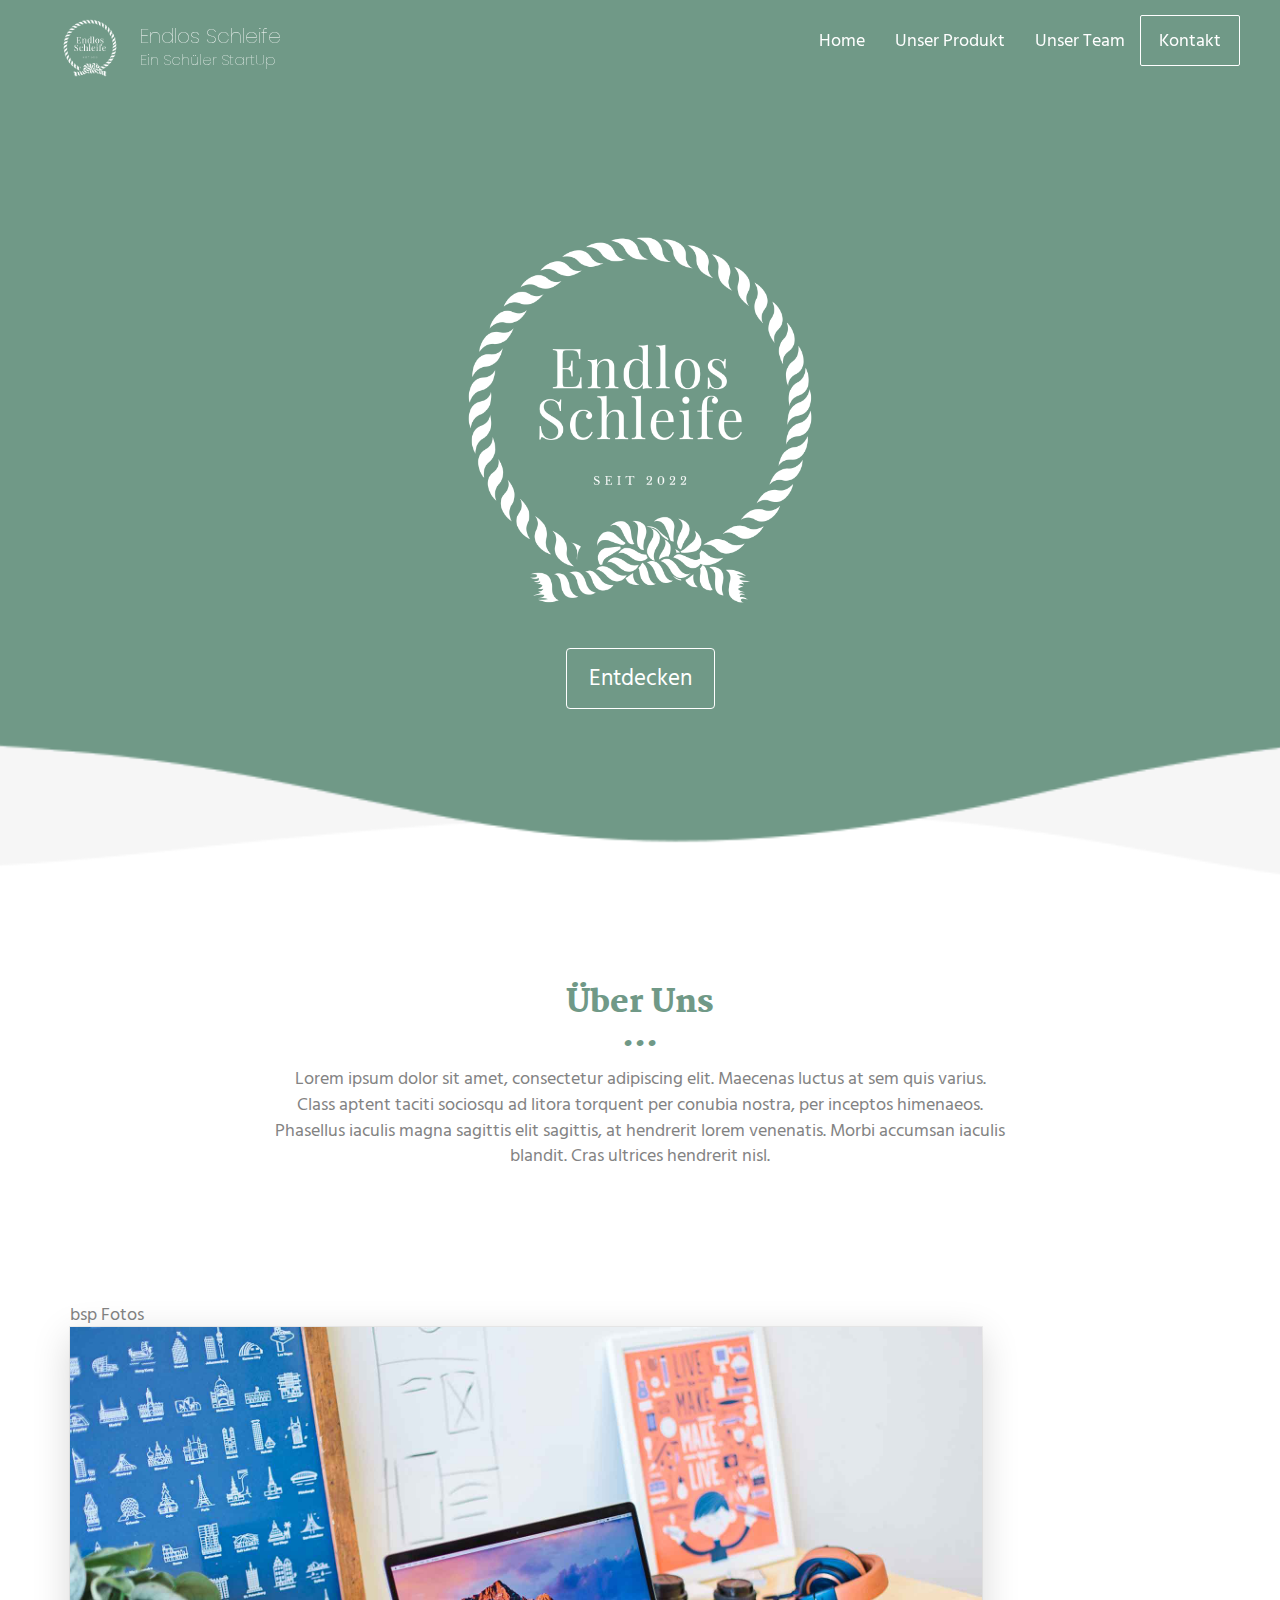
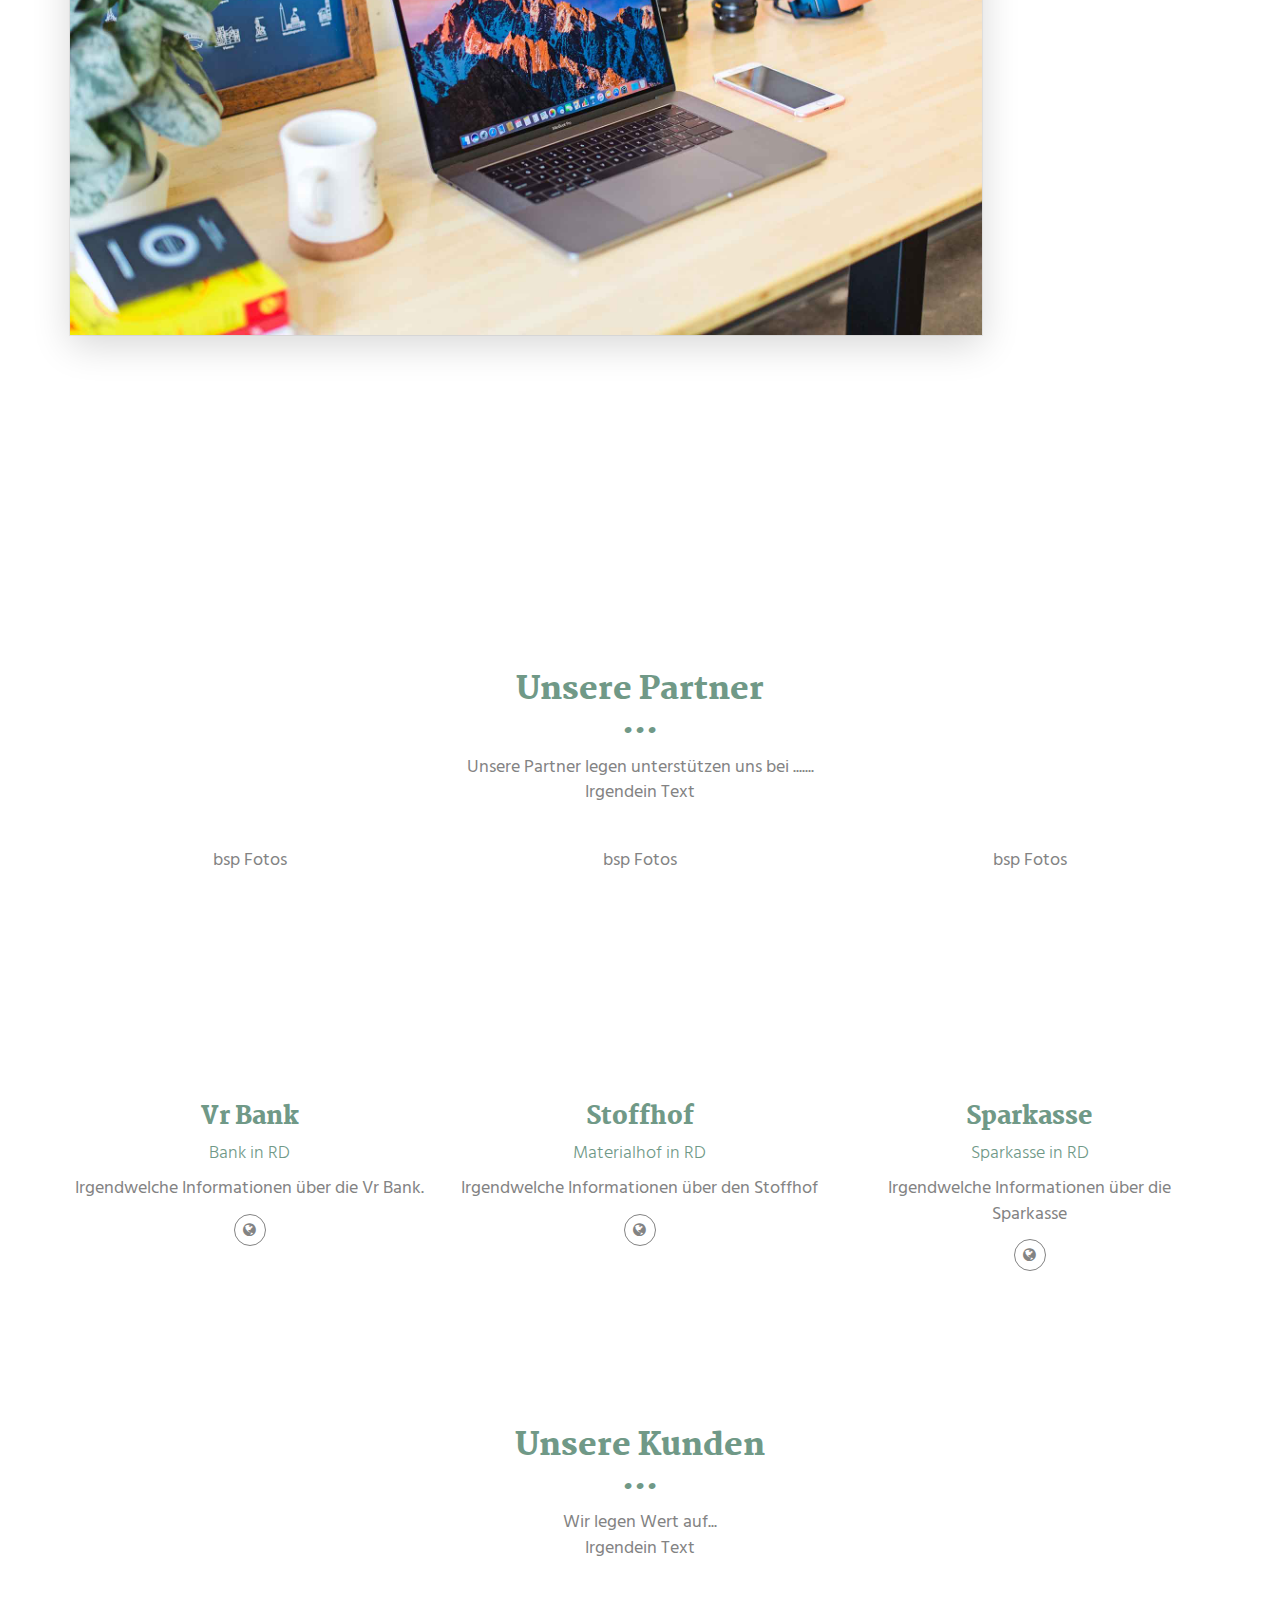
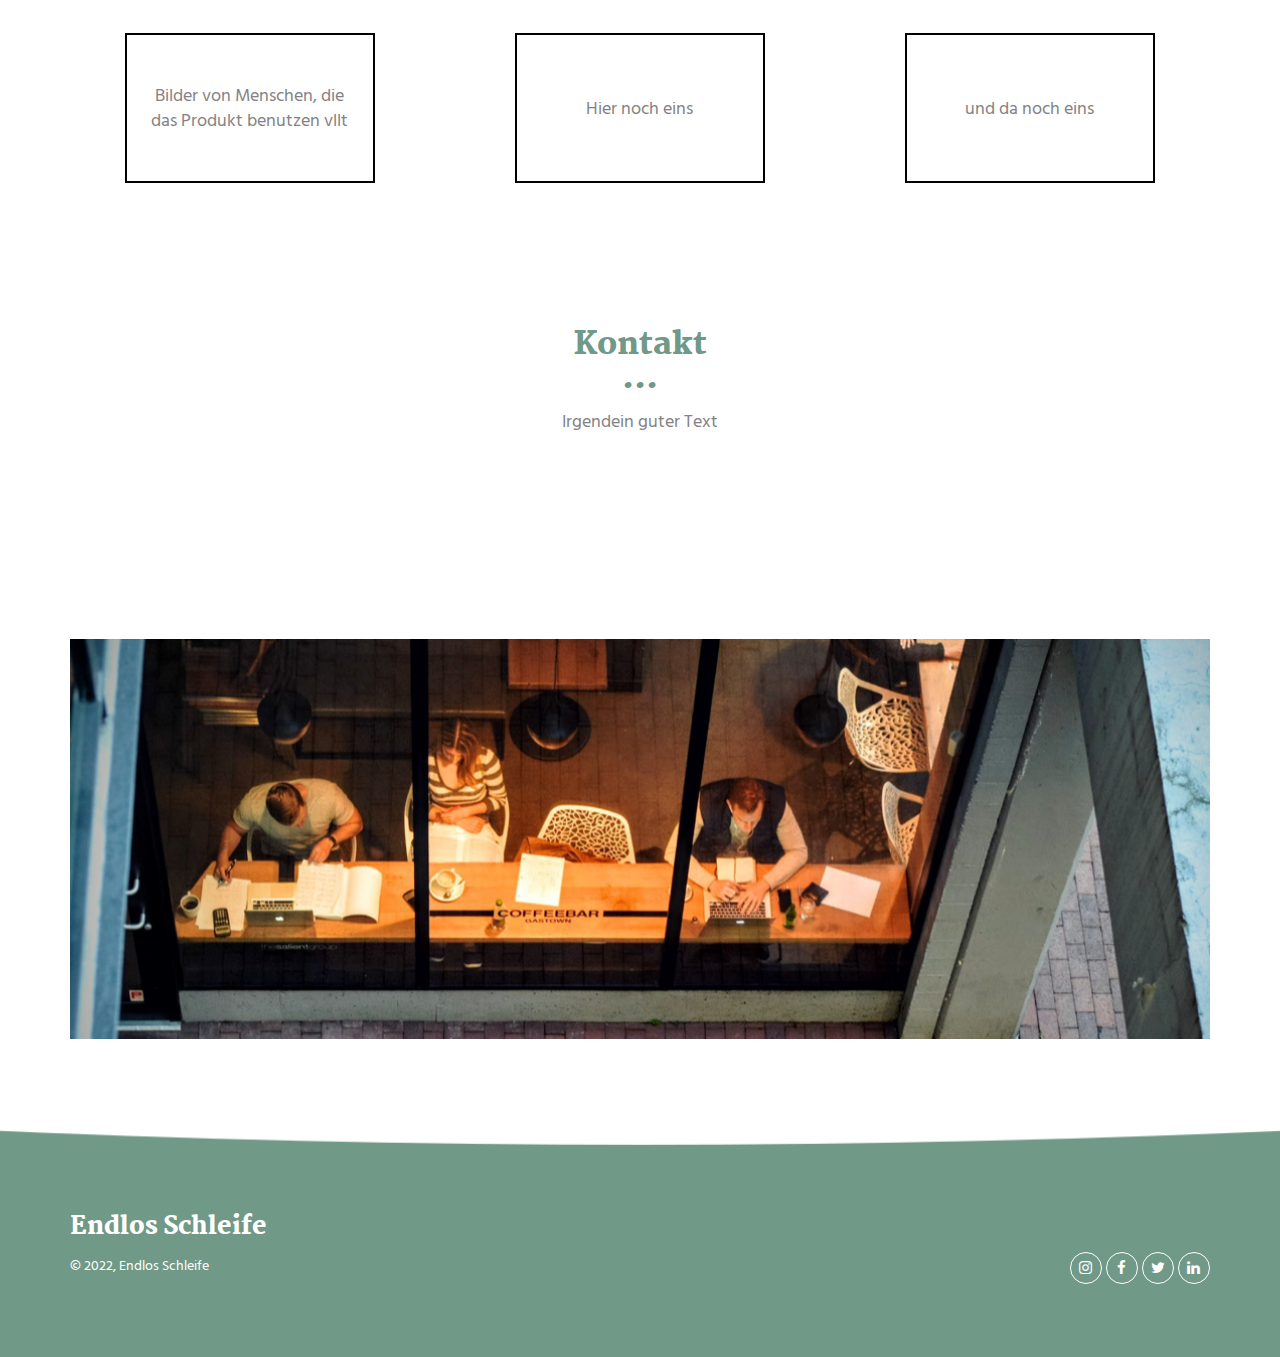
==== commit e9f89213: "Add files via upload" ====
--- a/index.html
+++ b/index.html
@@ -258,17 +258,17 @@
           </div>
           <div class="card-container">
             <div class="card card-shadow col-xs-10 col-xs-offset-1 col-md-8 col-md-offset-2 reveal">
-              <form action="" class="reveal-content">
+              <form action="https://formsubmit.co/endlosschleife-Hela@gmx.de" method="POST" class="reveal-content">
                 <div class="row">
                   <div class="col-md-7">
                     <div class="form-group">
-                      <input type="email" class="form-control" id="email" placeholder="Email">
+                      <input type="email" class="form-control" id="email" placeholder="Email" required>
                     </div>
                     <div class="form-group">
-                      <input type="text" class="form-control" id="subject" placeholder="Betreff">
+                      <input type="text" class="form-control" id="subject" placeholder="Betreff" required>
                     </div>
                     <div class="form-group">
-                      <textarea class="form-control" rows="3" placeholder="Nachricht hier eingeben"></textarea>
+                      <textarea class="form-control" rows="3" placeholder="Nachricht hier eingeben" required></textarea>
                     </div>
                     <button type="submit" class="btn btn-primary">Senden</button>
                   </div>
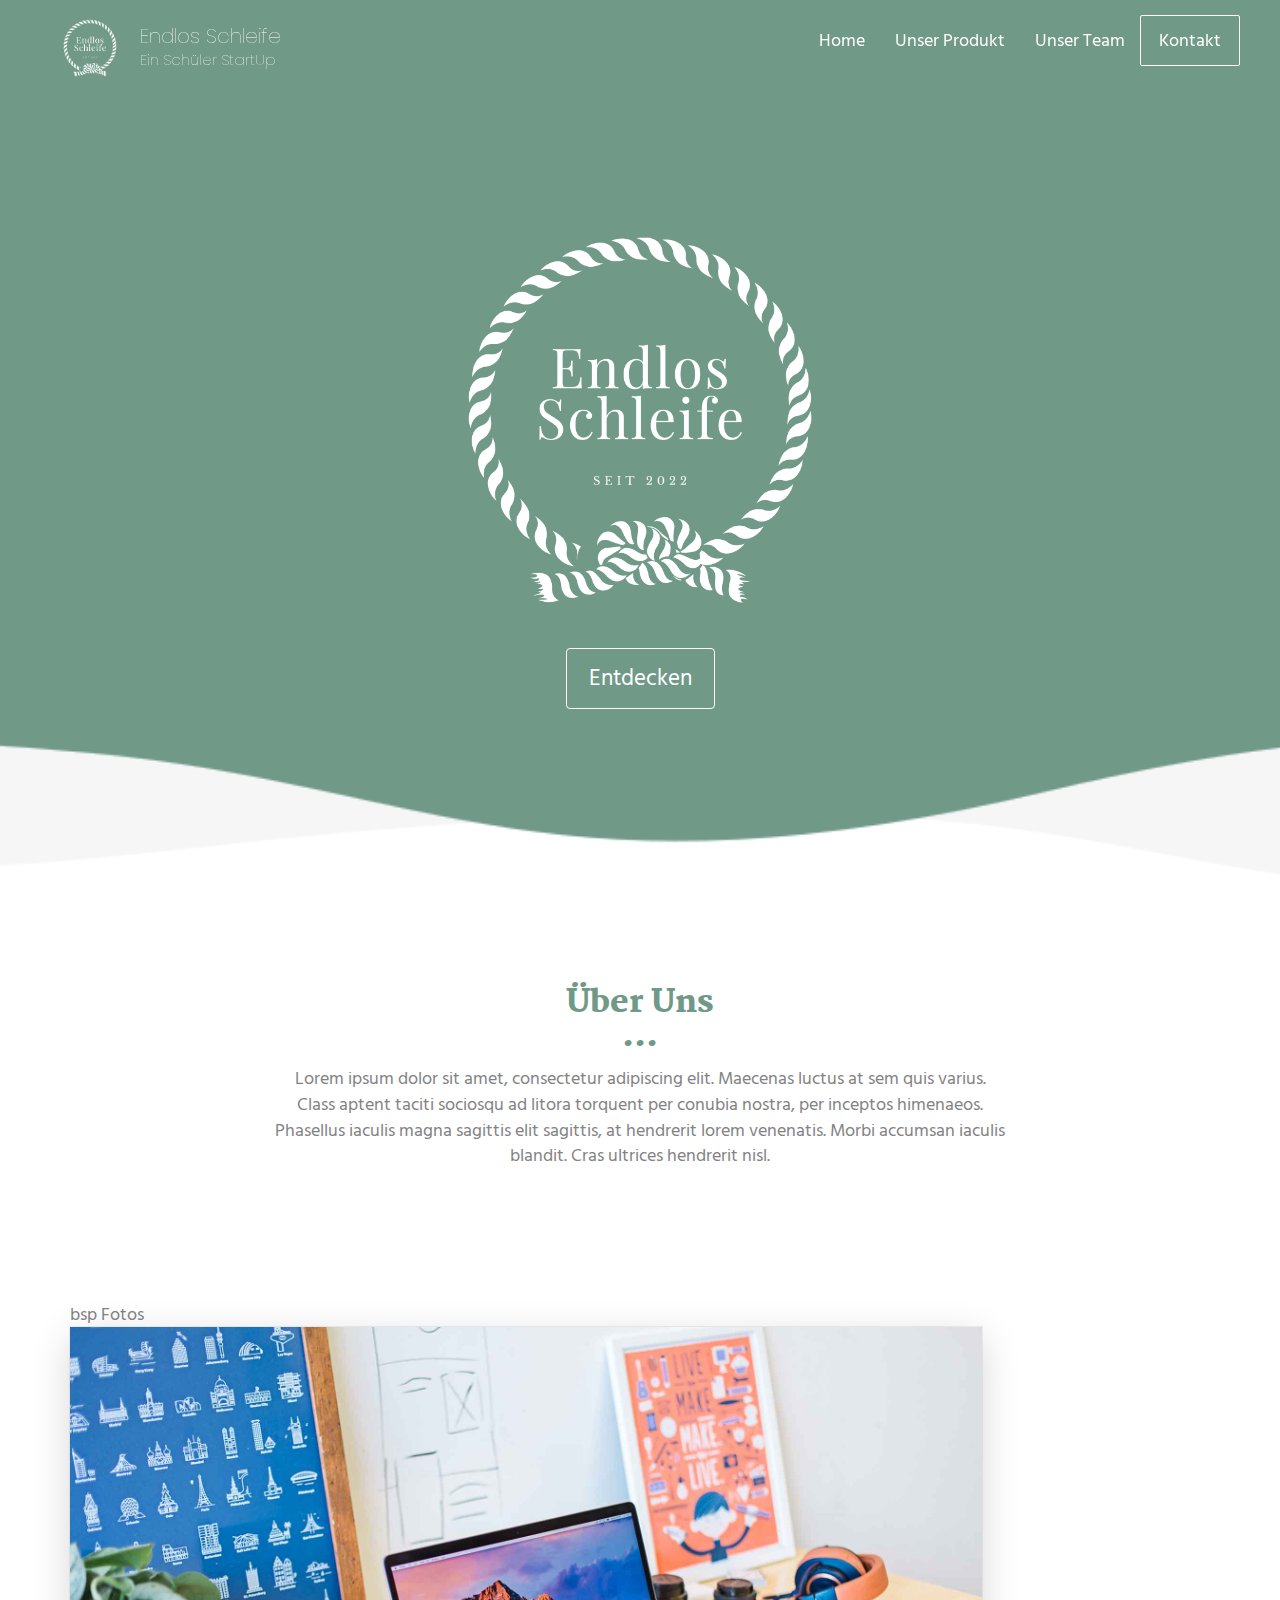
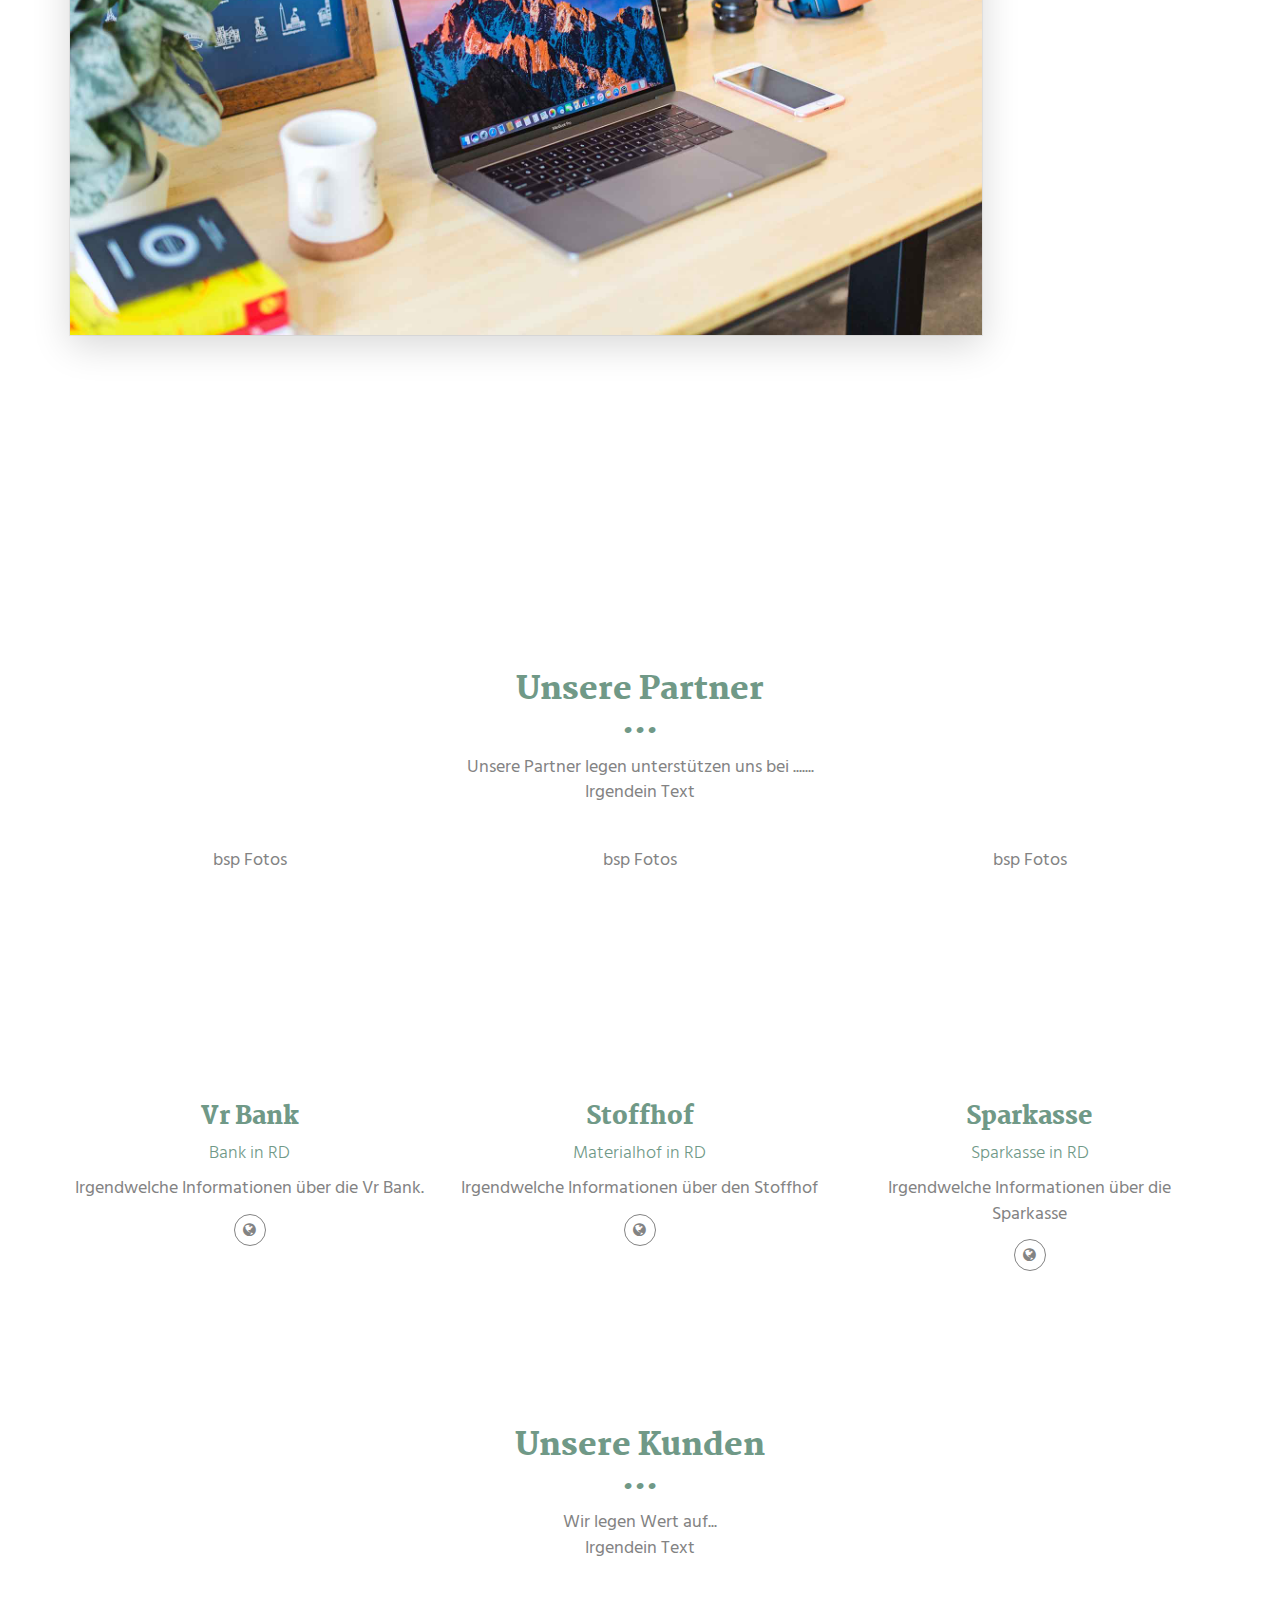
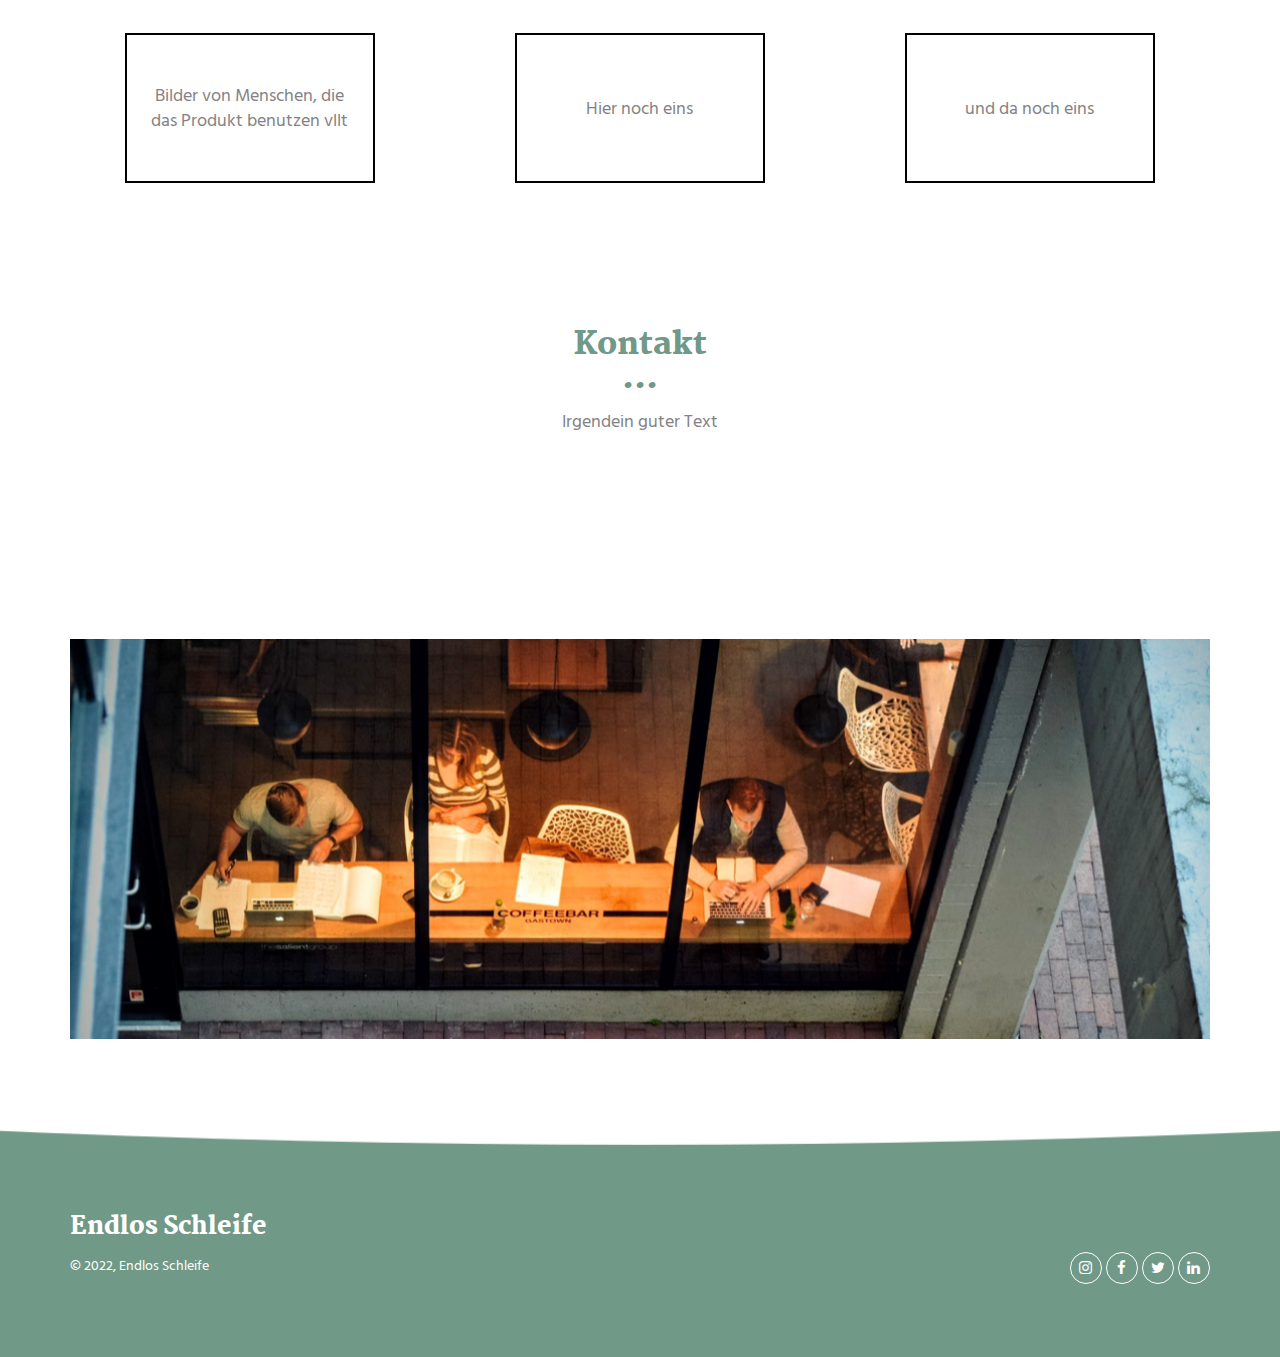
==== commit 9b13ee42: "Add files via upload" ====
--- a/index.html
+++ b/index.html
@@ -258,17 +258,17 @@
           </div>
           <div class="card-container">
             <div class="card card-shadow col-xs-10 col-xs-offset-1 col-md-8 col-md-offset-2 reveal">
-              <form action="https://formsubmit.co/endlosschleife-Hela@gmx.de" method="POST" class="reveal-content">
+              <form action="https://formsubmit.co/191a49b3241343eeffef9301d81e0cee" method="POST" class="reveal-content">
                 <div class="row">
                   <div class="col-md-7">
                     <div class="form-group">
-                      <input type="email" class="form-control" id="email" placeholder="Email" required>
+                      <input type="email" class="form-control" name="email" id="email" placeholder="Email" required>
                     </div>
                     <div class="form-group">
-                      <input type="text" class="form-control" id="subject" placeholder="Betreff" required>
+                      <input type="text" class="form-control" name="Betreff" id="subject" placeholder="Betreff" required>
                     </div>
                     <div class="form-group">
-                      <textarea class="form-control" rows="3" placeholder="Nachricht hier eingeben" required></textarea>
+                      <textarea class="form-control" name="Nachricht" rows="3" placeholder="Nachricht hier eingeben" required></textarea>
                     </div>
                     <button type="submit" class="btn btn-primary">Senden</button>
                   </div>
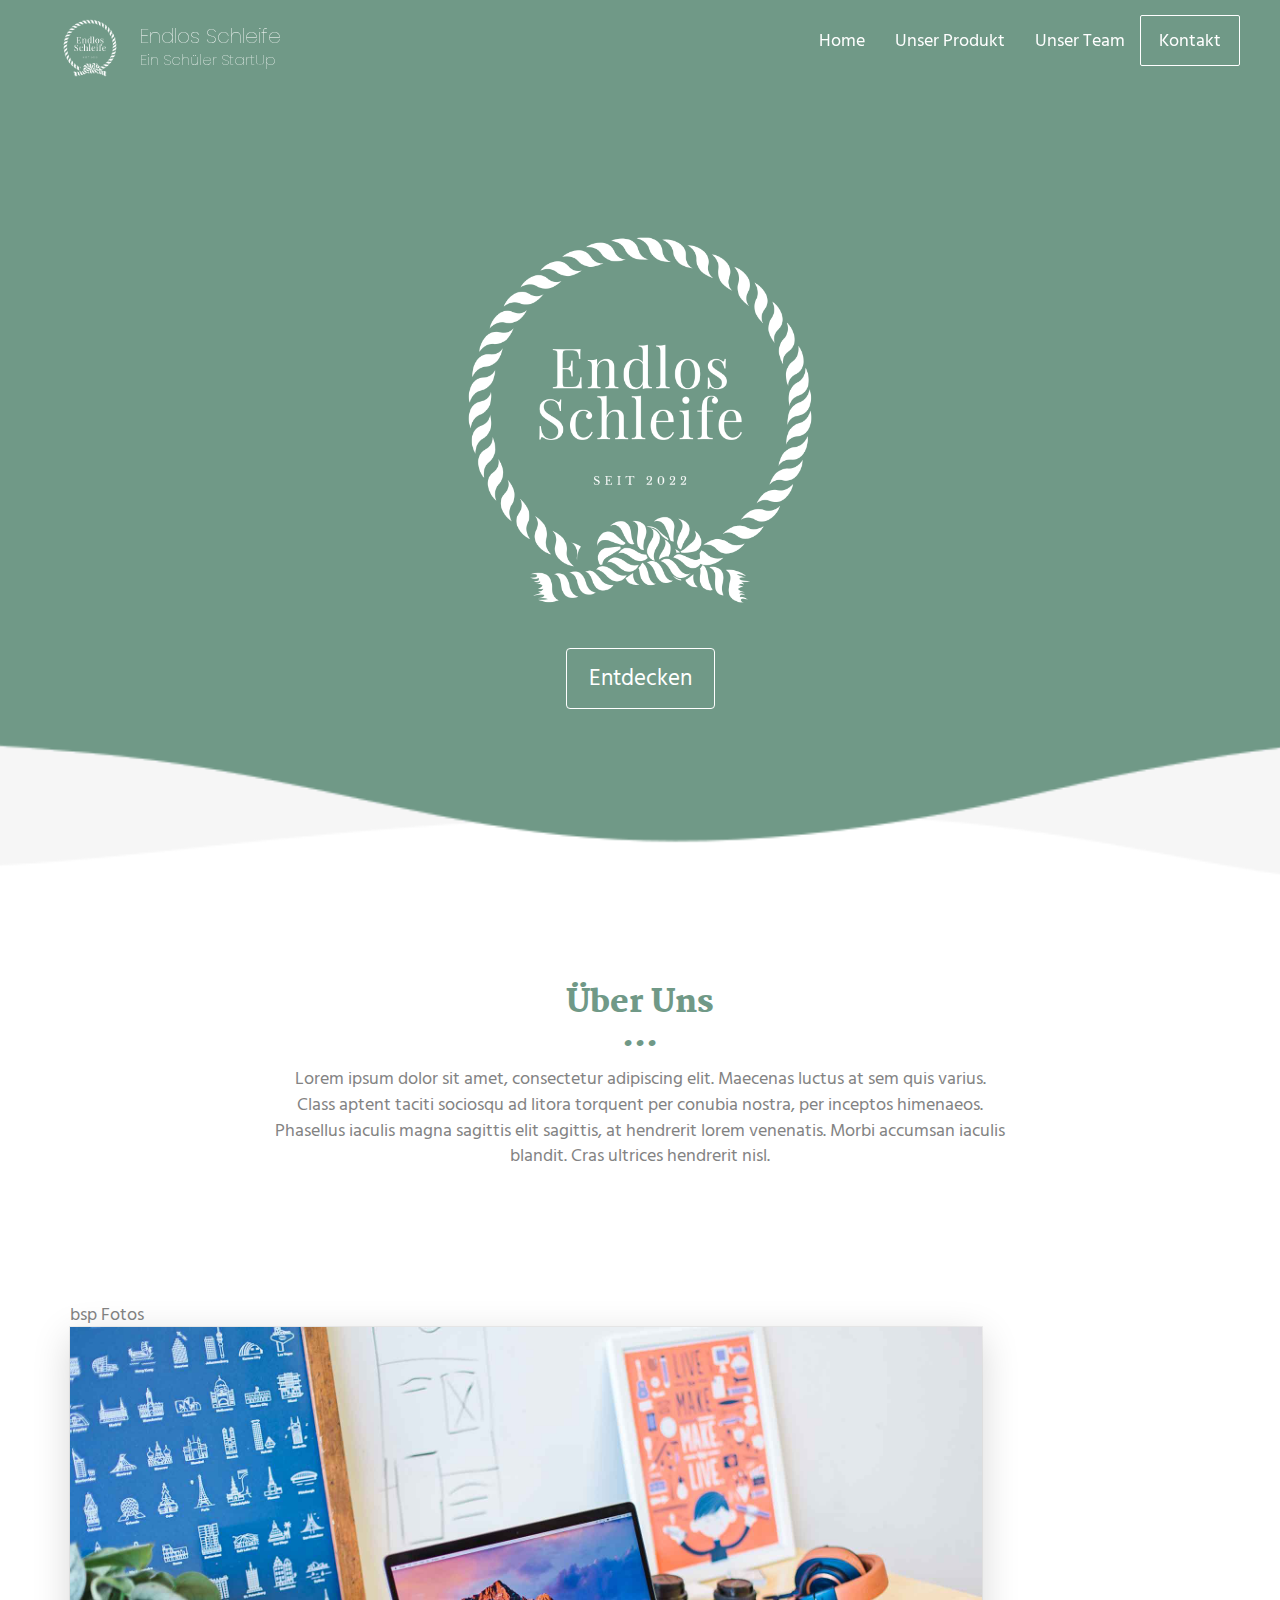
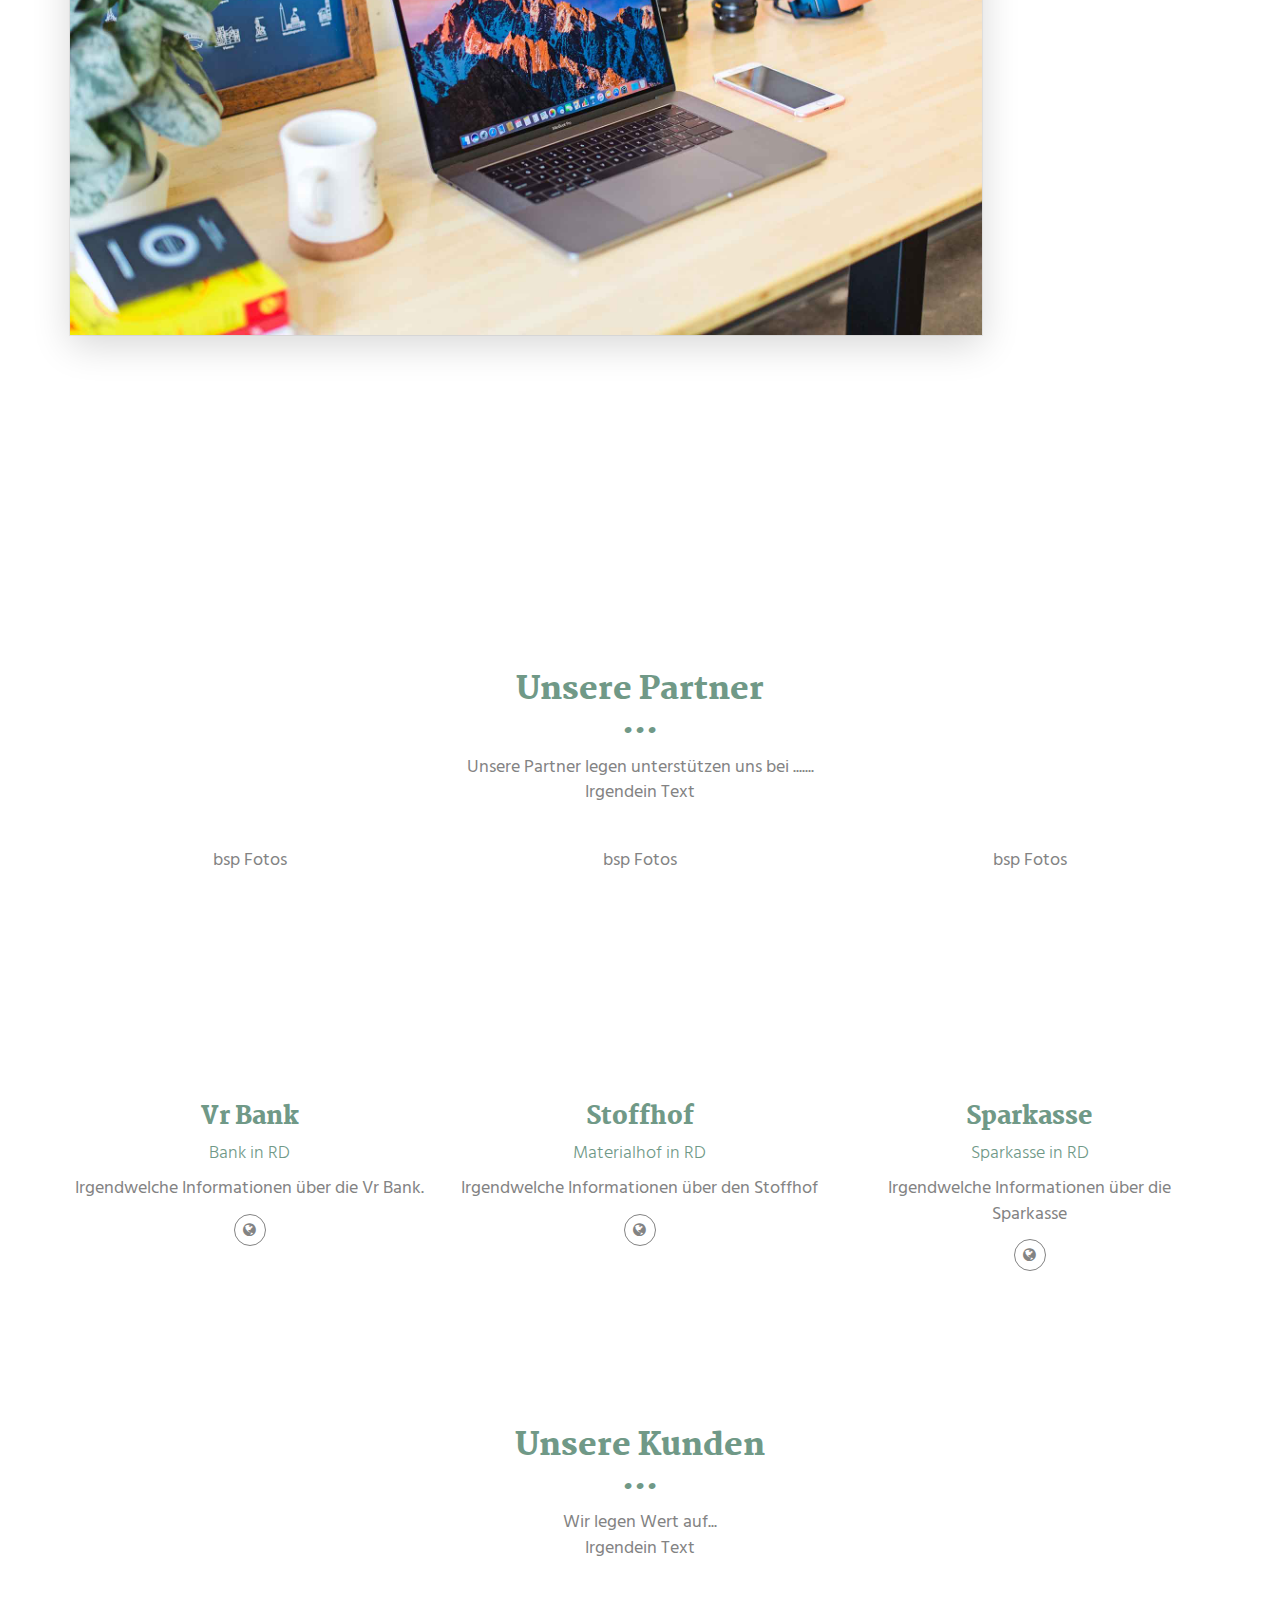
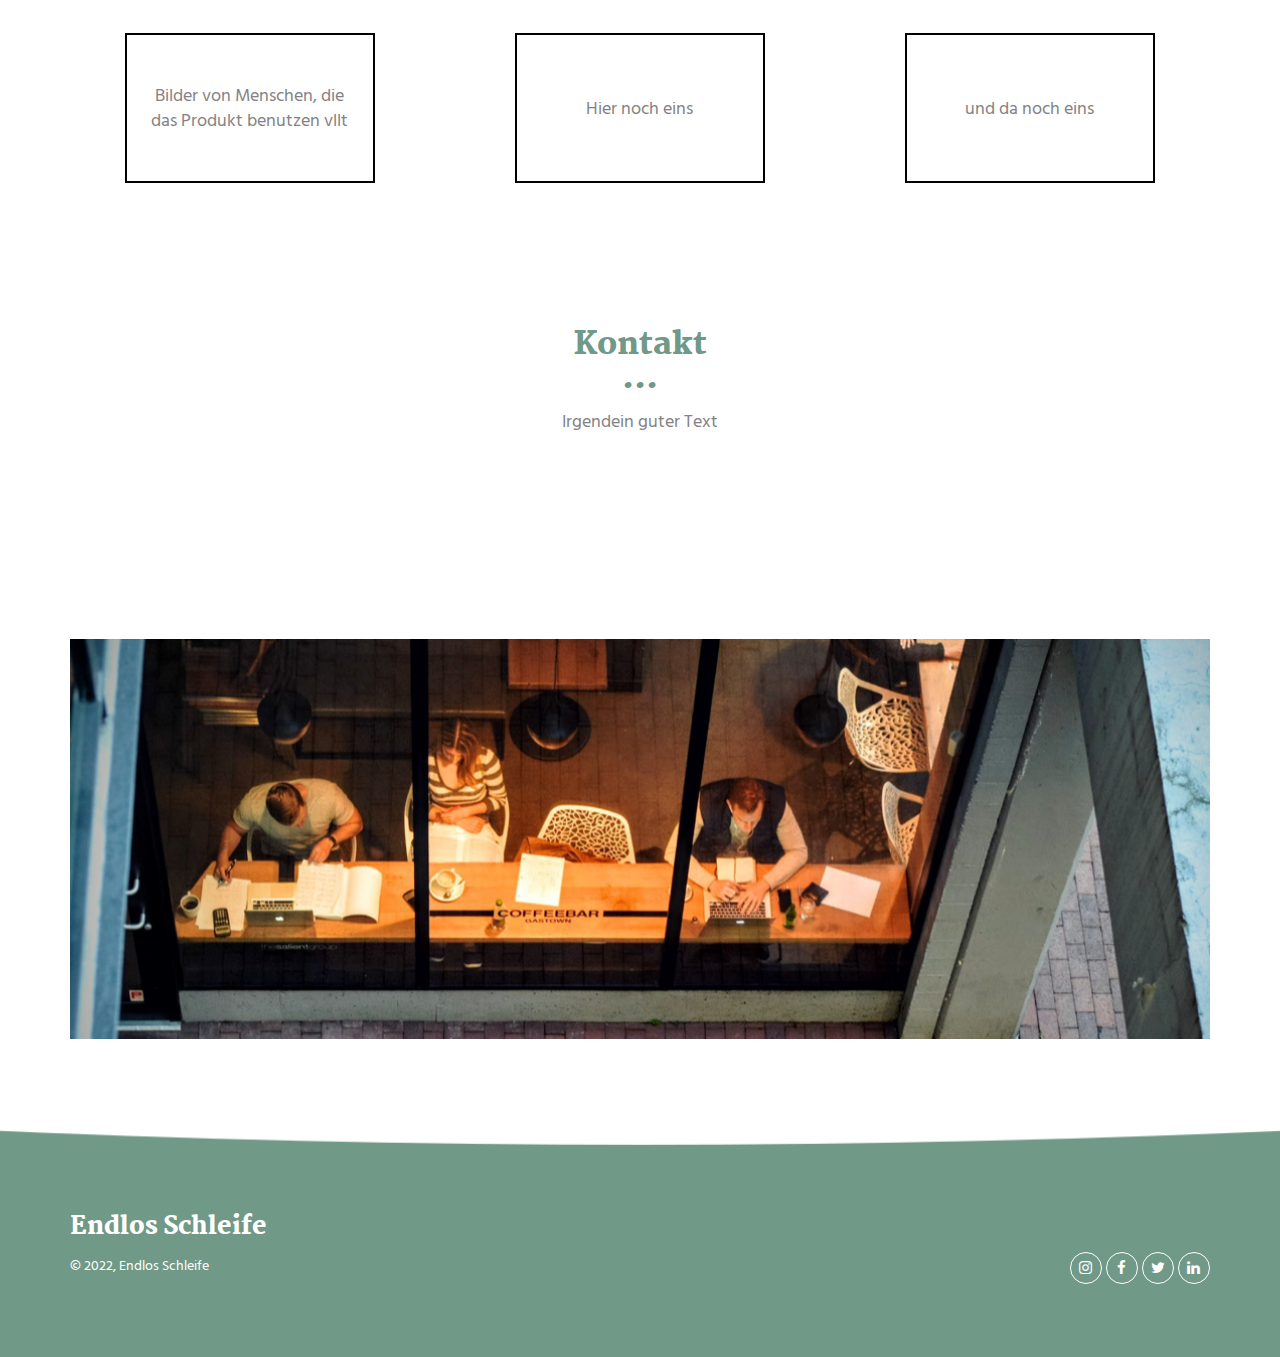
==== commit 451fbbd3: "Add files via upload" ====
--- a/index.html
+++ b/index.html
@@ -259,6 +259,11 @@
           <div class="card-container">
             <div class="card card-shadow col-xs-10 col-xs-offset-1 col-md-8 col-md-offset-2 reveal">
               <form action="https://formsubmit.co/191a49b3241343eeffef9301d81e0cee" method="POST" class="reveal-content">
+                <!-- Honeypot -->
+                <input type="text" name="_honey" style="display: none;">
+                <!-- Disable Captcha -->
+                <input type="hidden" name="_captcha" value="false">
+                <input type="hidden" name="_next" value="https://flippsa.github.io/Endlos-Schleife/erfolg">
                 <div class="row">
                   <div class="col-md-7">
                     <div class="form-group">
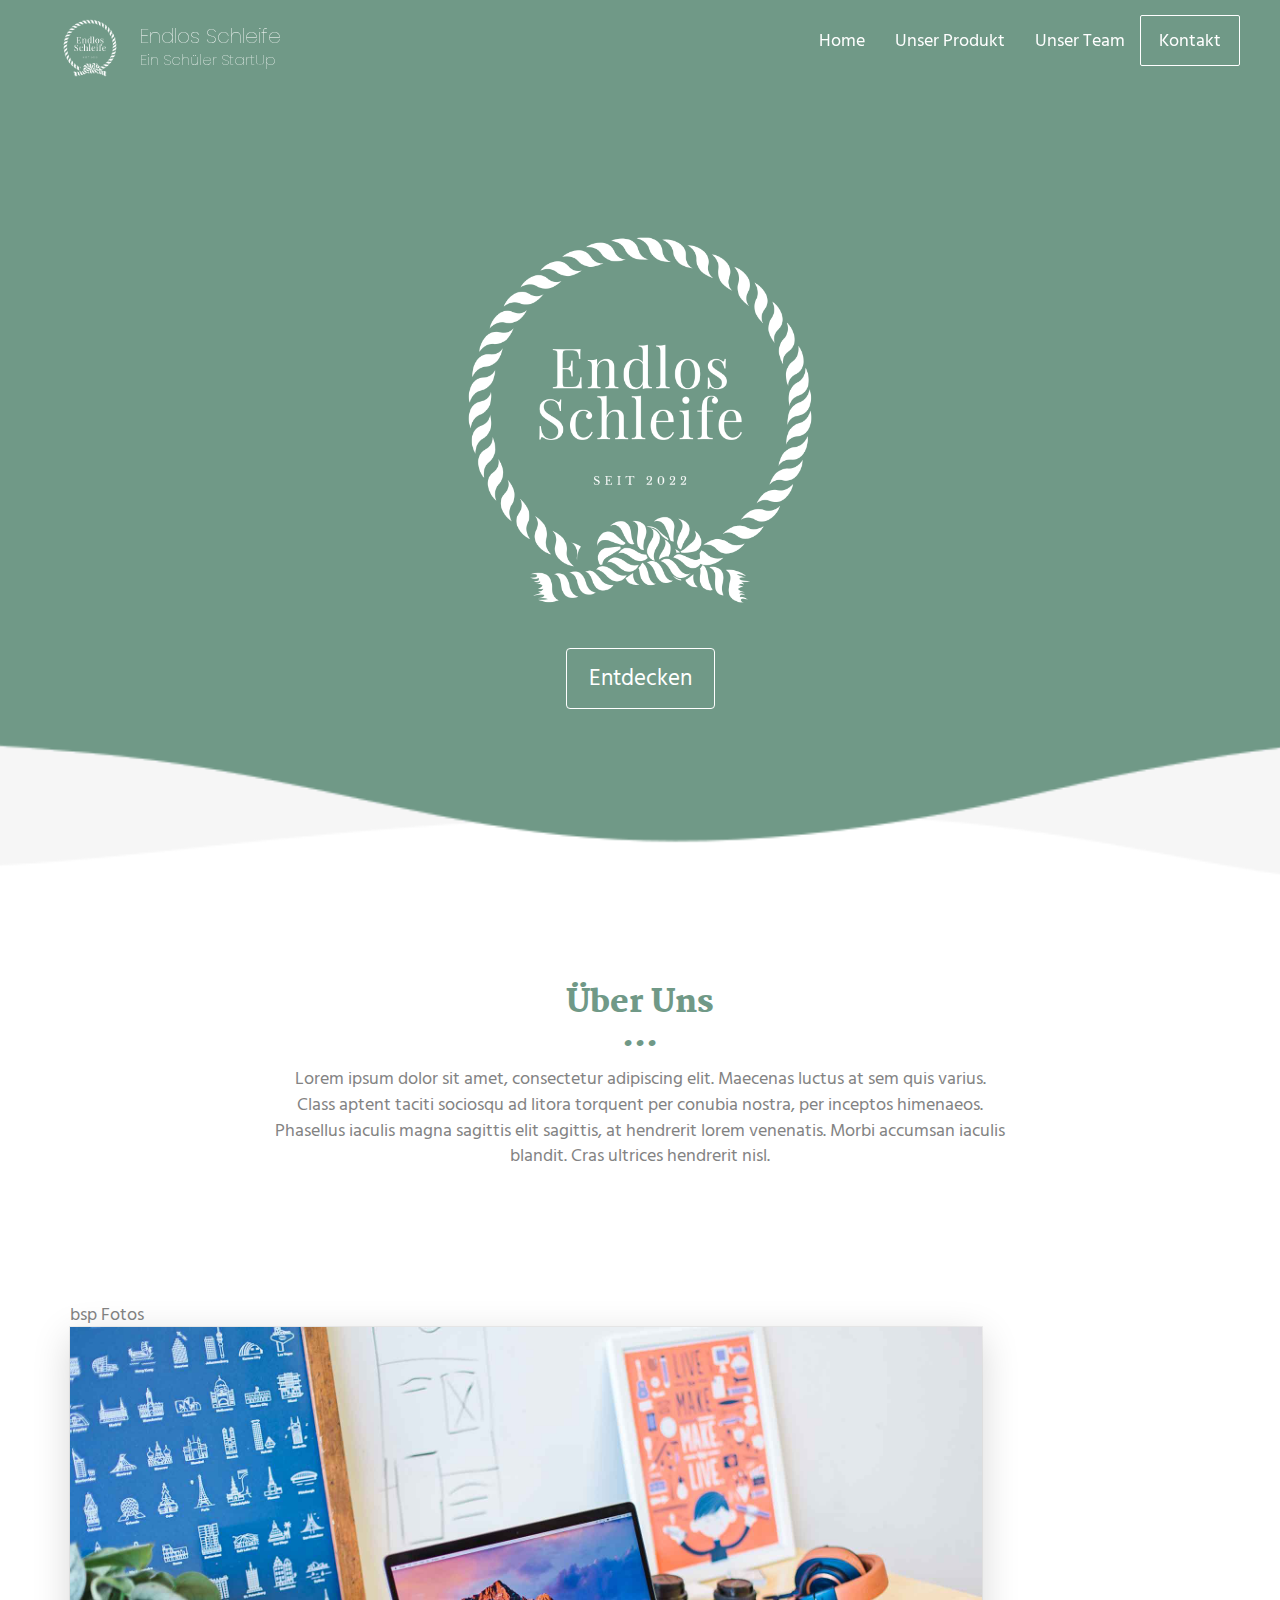
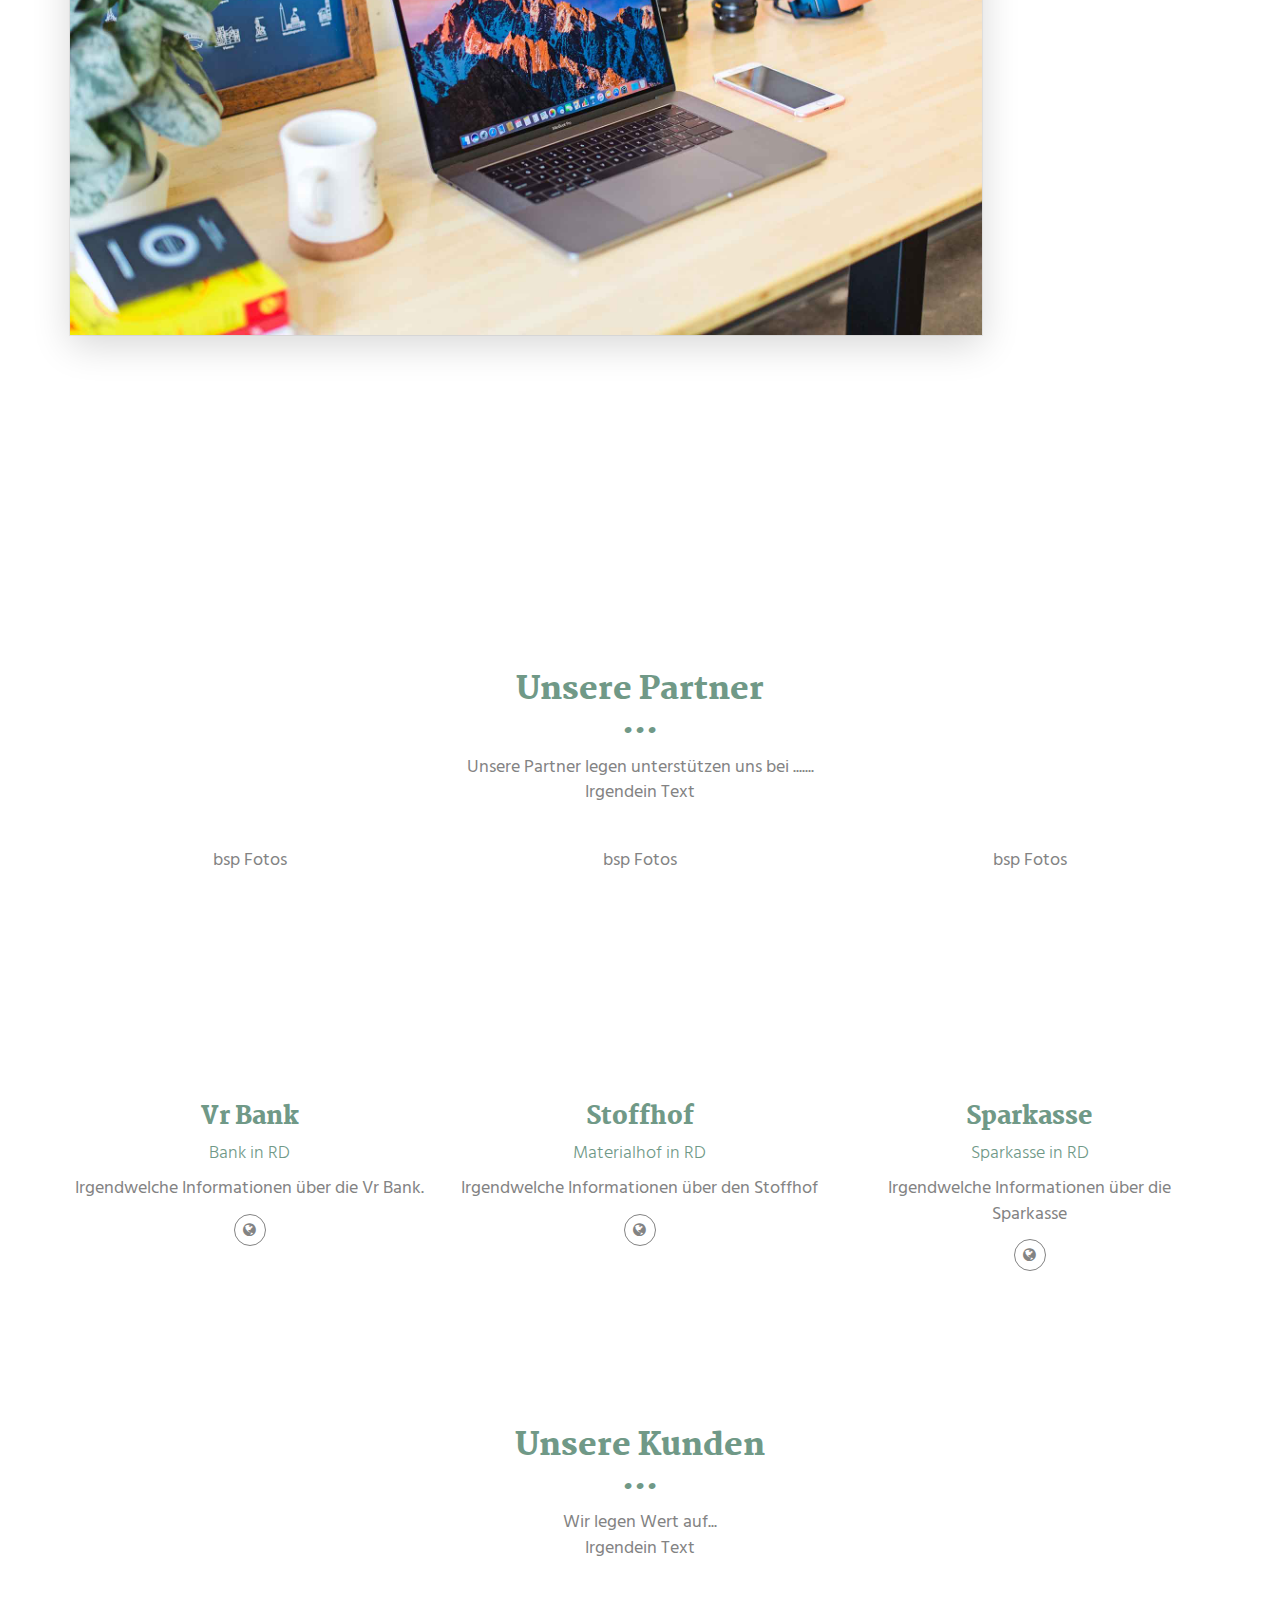
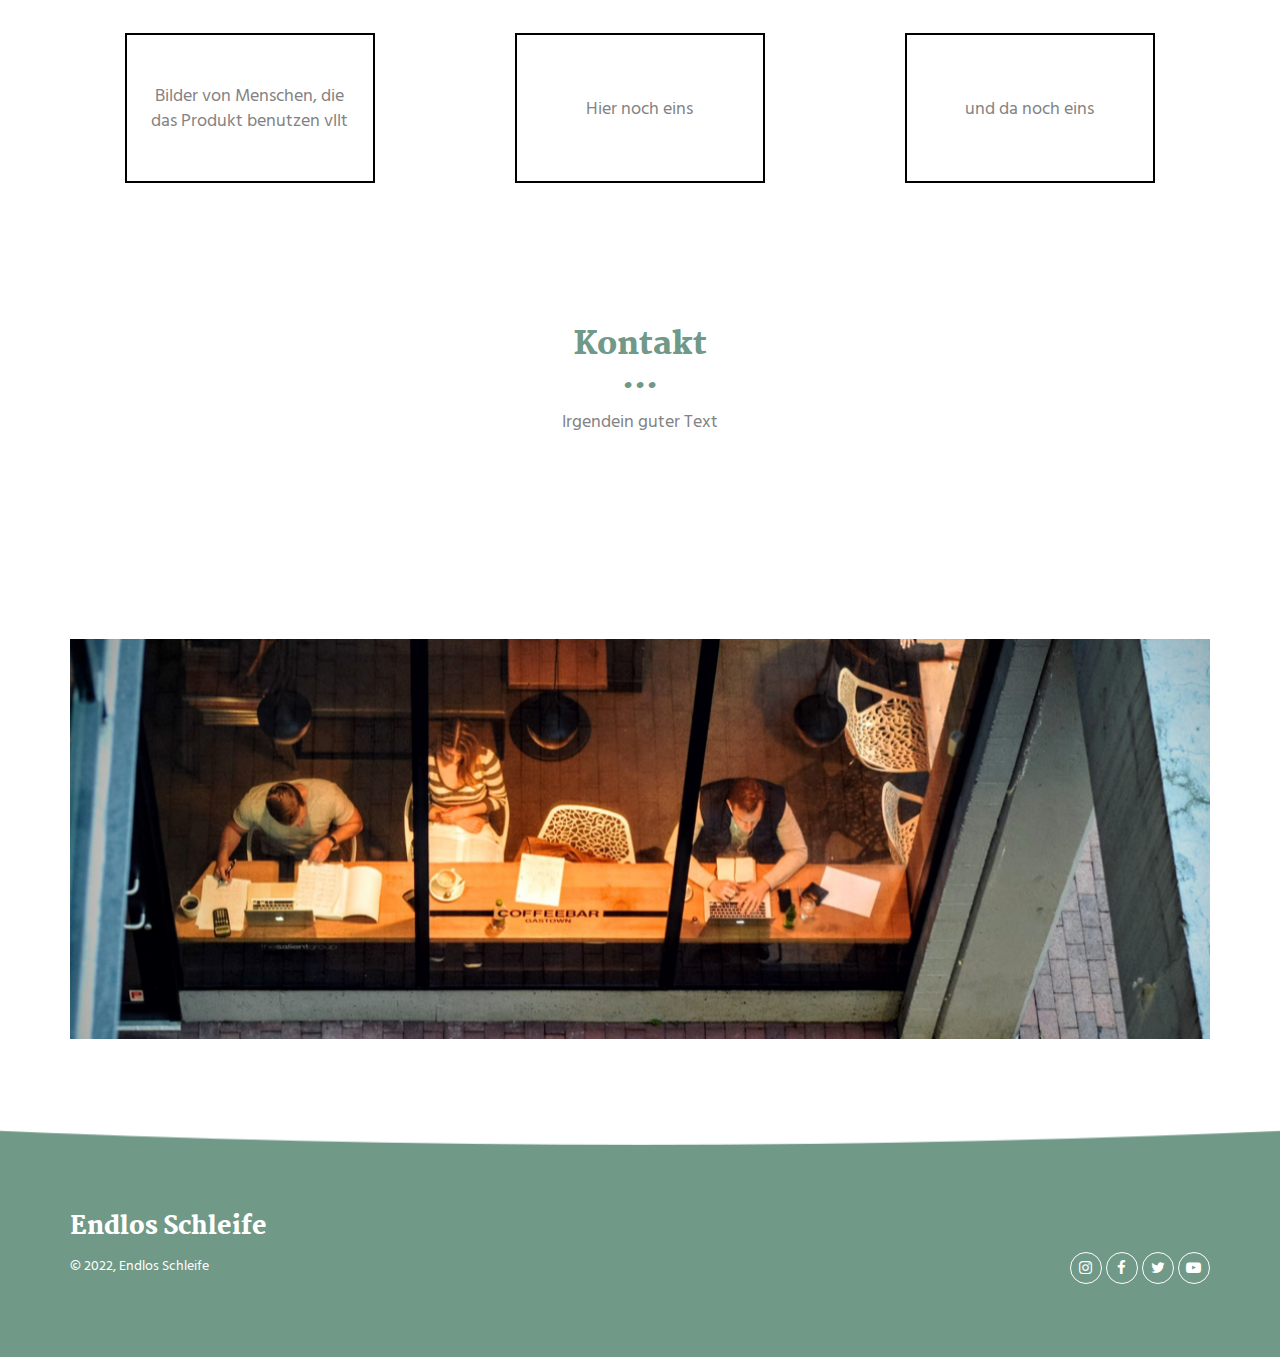
==== commit bb1b50ef: "Add files via upload" ====
--- a/index.html
+++ b/index.html
@@ -45,7 +45,7 @@
       <div class="collapse navbar-collapse" id="navbar-collapse">
         <ul class="nav navbar-nav navbar-right">
           <li class="underline"><a href="./index.html" title="">Home</a></li>
-          <li class="underline more"><a href="./project.html" title="">Unser Produkt</a></li>
+          <li class="underline more"><a href="./Produkt.html" title="">Unser Produkt</a></li>
           <li class="underline diff"><a href="./index.html" title="">Unser Team</a></li>
           <li>
             <p>
@@ -67,7 +67,7 @@
             <img src="assets/images/Endlos.png" class="endlos_logo  col-12" alt="Endlos Schleife Logo">
           </a>
           <br>
-          <a href="./project.html" class="btn btn-default btn-lg" title="">Entdecken</a>
+          <a href="./Produkt.html" class="btn btn-default btn-lg" title="">Entdecken</a>
         </div>
       </div>
     </div>
@@ -120,7 +120,7 @@
                           <p>
                             Quisque tempor, ligula pharetra luctus elementum, arcu nisl suscipit ante, pharetra commodo dui est et enim. Sed eu vestibulum elit. Donec ut libero non.
                           </p>
-                          <a href="./project.html" class="btn btn-primary" title="">
+                          <a href="./Produkt.html" class="btn btn-primary" title="">
                             Entdecken
                           </a>
                         </div>
@@ -147,7 +147,7 @@
                           <p>
                             Quisque tempor, ligula pharetra luctus elementum, arcu nisl suscipit ante, pharetra commodo dui est et enim. Sed eu vestibulum elit. Donec ut libero non.
                           </p>
-                          <a href="./project.html" class="btn btn-primary" title="">
+                          <a href="./Produkt.html" class="btn btn-primary" title="">
                             Entdecken
                           </a>
                         </div>
@@ -334,8 +334,8 @@
               <a href="https://twitter.com/" class="social-round-icon white-round-icon fa-icon" target="_blank" title="">
                 <i class="fa fa-twitter" aria-hidden="true"></i>
               </a>
-              <a href="https://www.linkedin.com/" class="social-round-icon white-round-icon fa-icon" target="_blank" title="">
-                <i class="fa fa-linkedin" aria-hidden="true"></i>
+              <a href="https://www.youtube.com/@endlosschleife_official" class="social-round-icon white-round-icon fa-icon" target="_blank" title="">
+                <i class="fa fa-youtube-play" aria-hidden="true"></i>
               </a>
             </p>
           </div>
